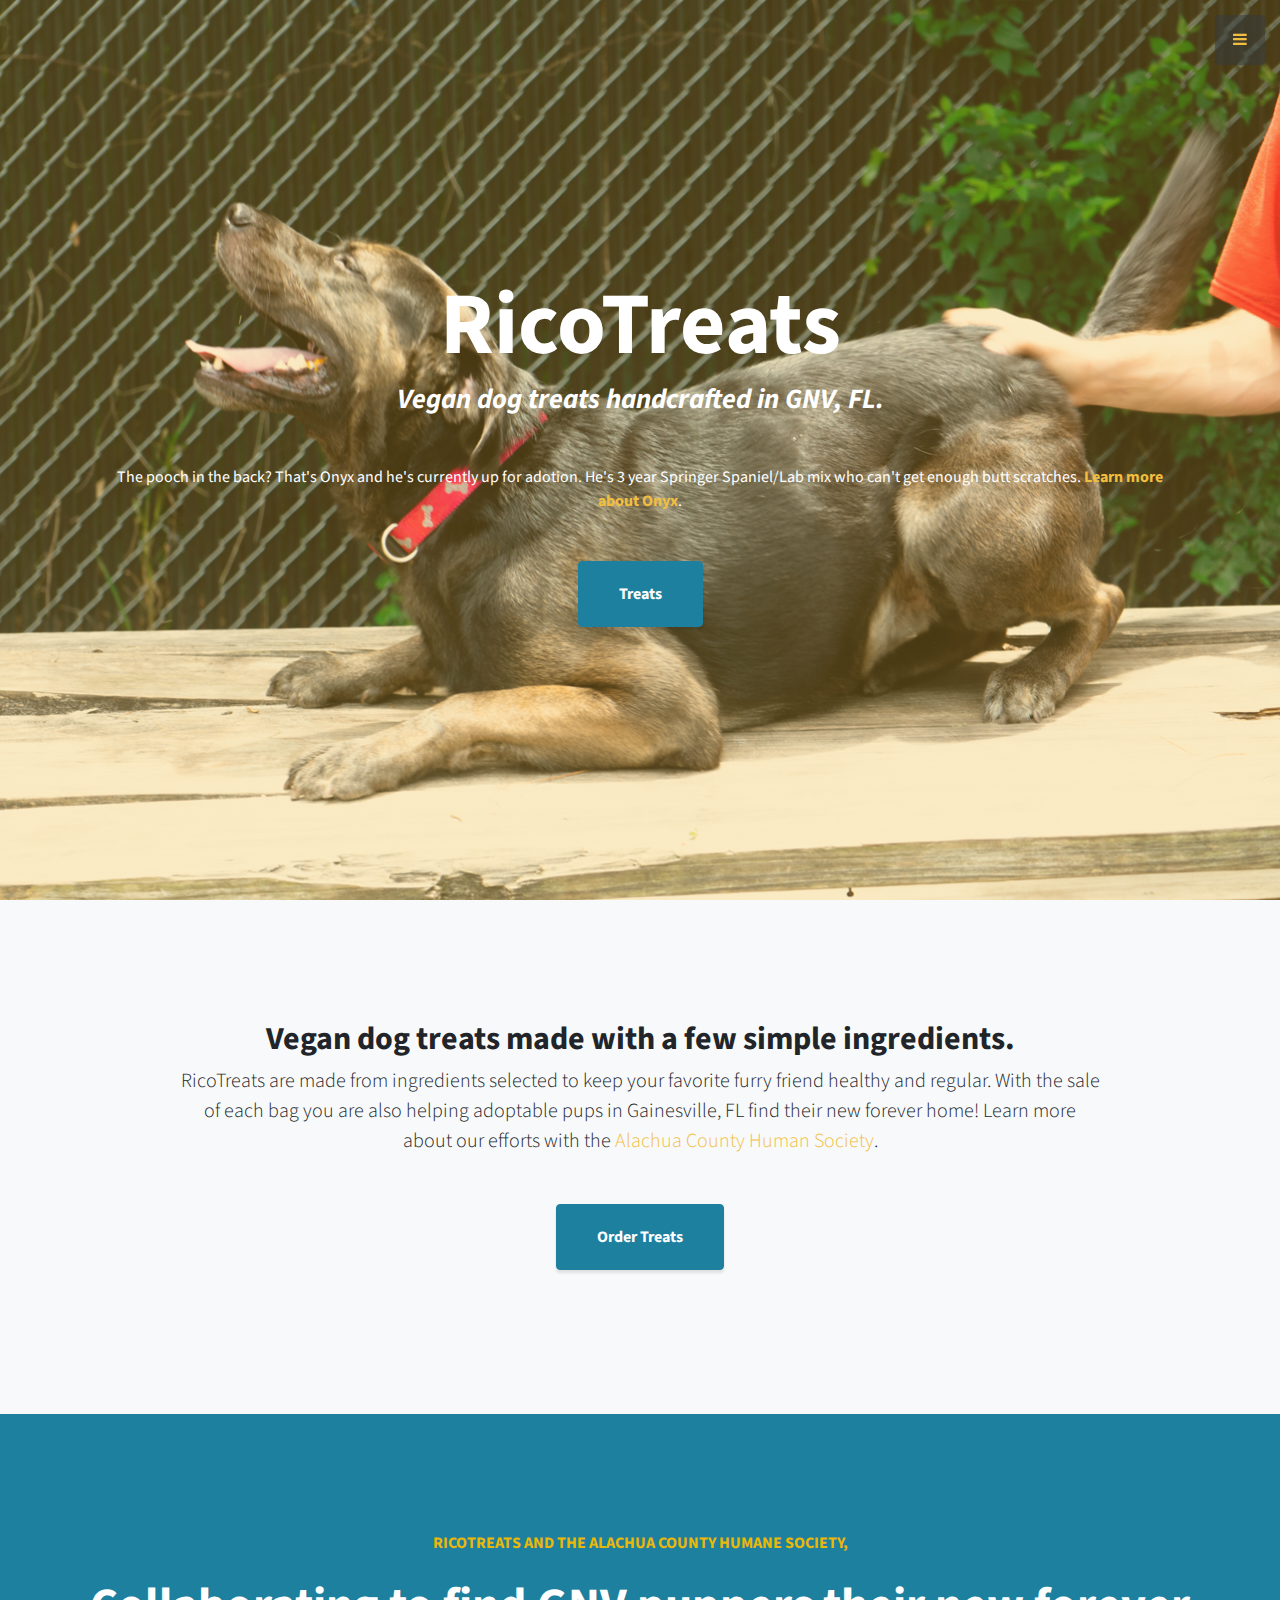
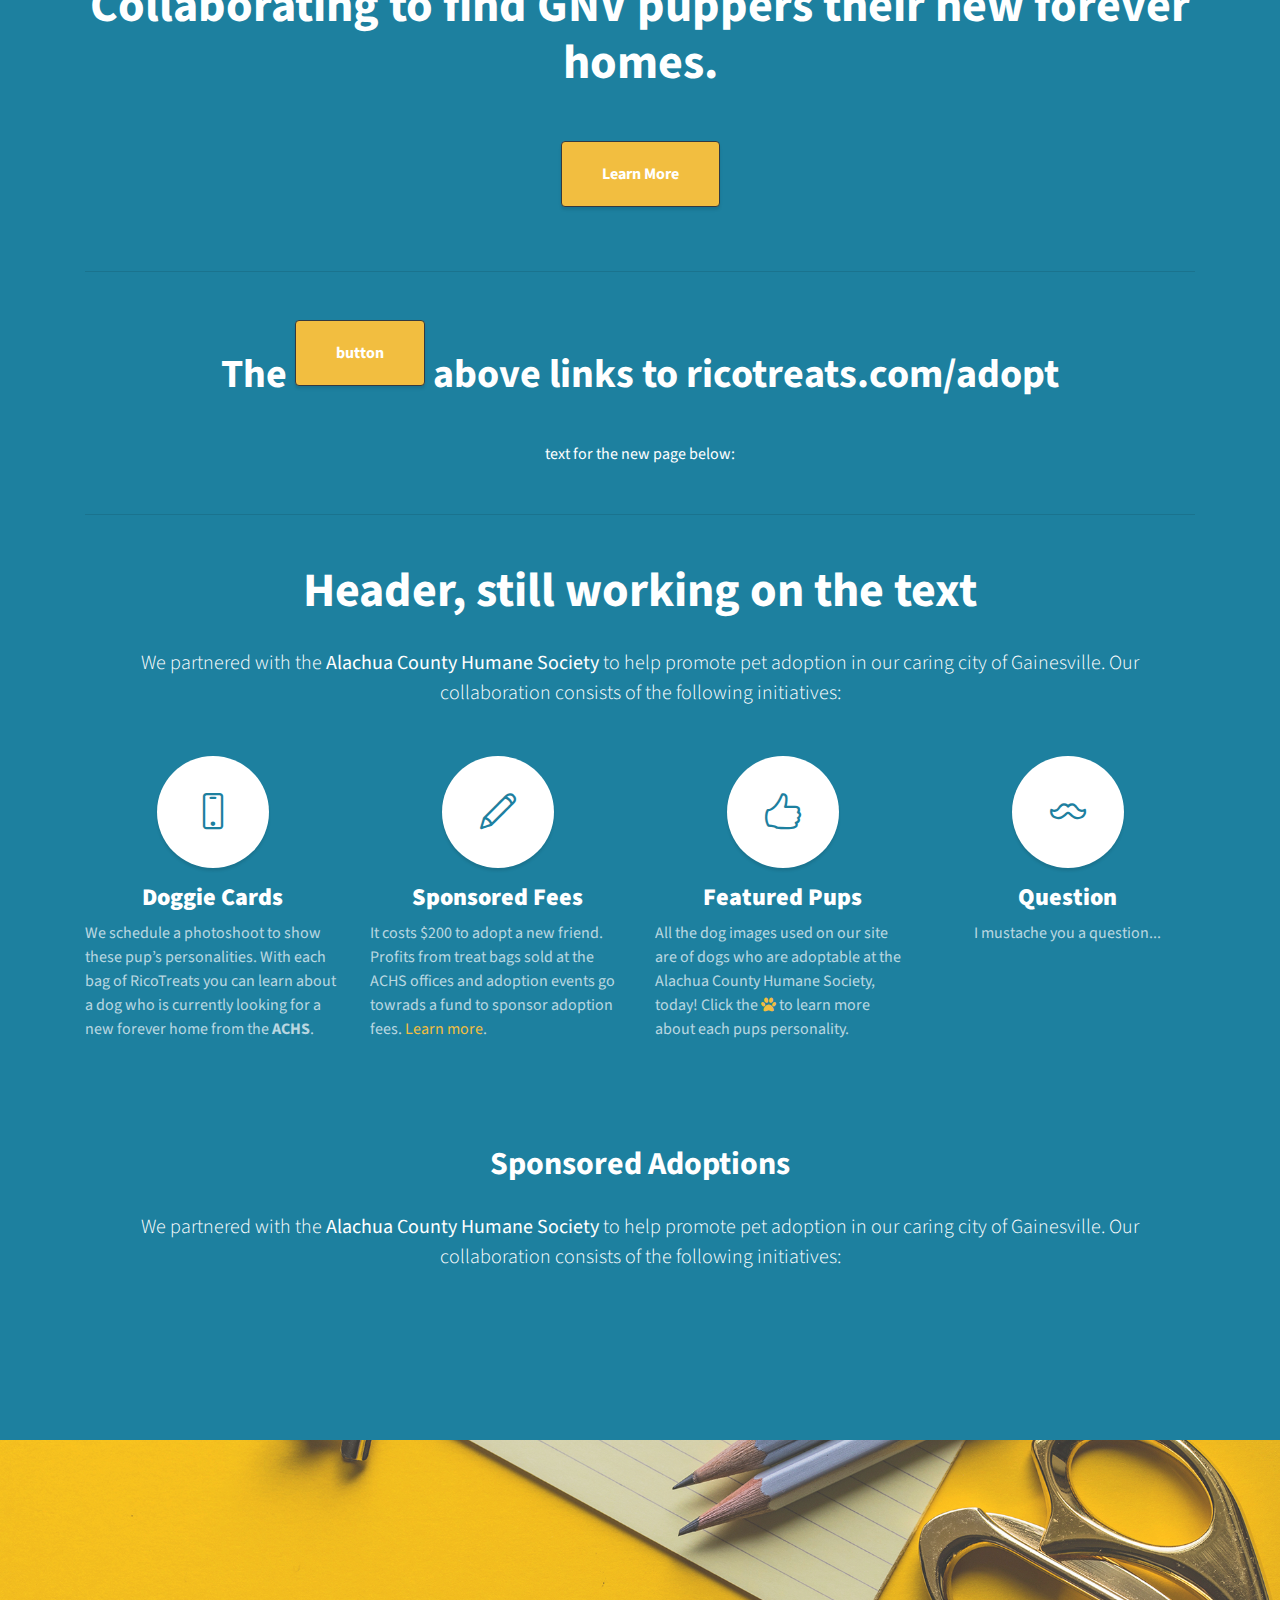
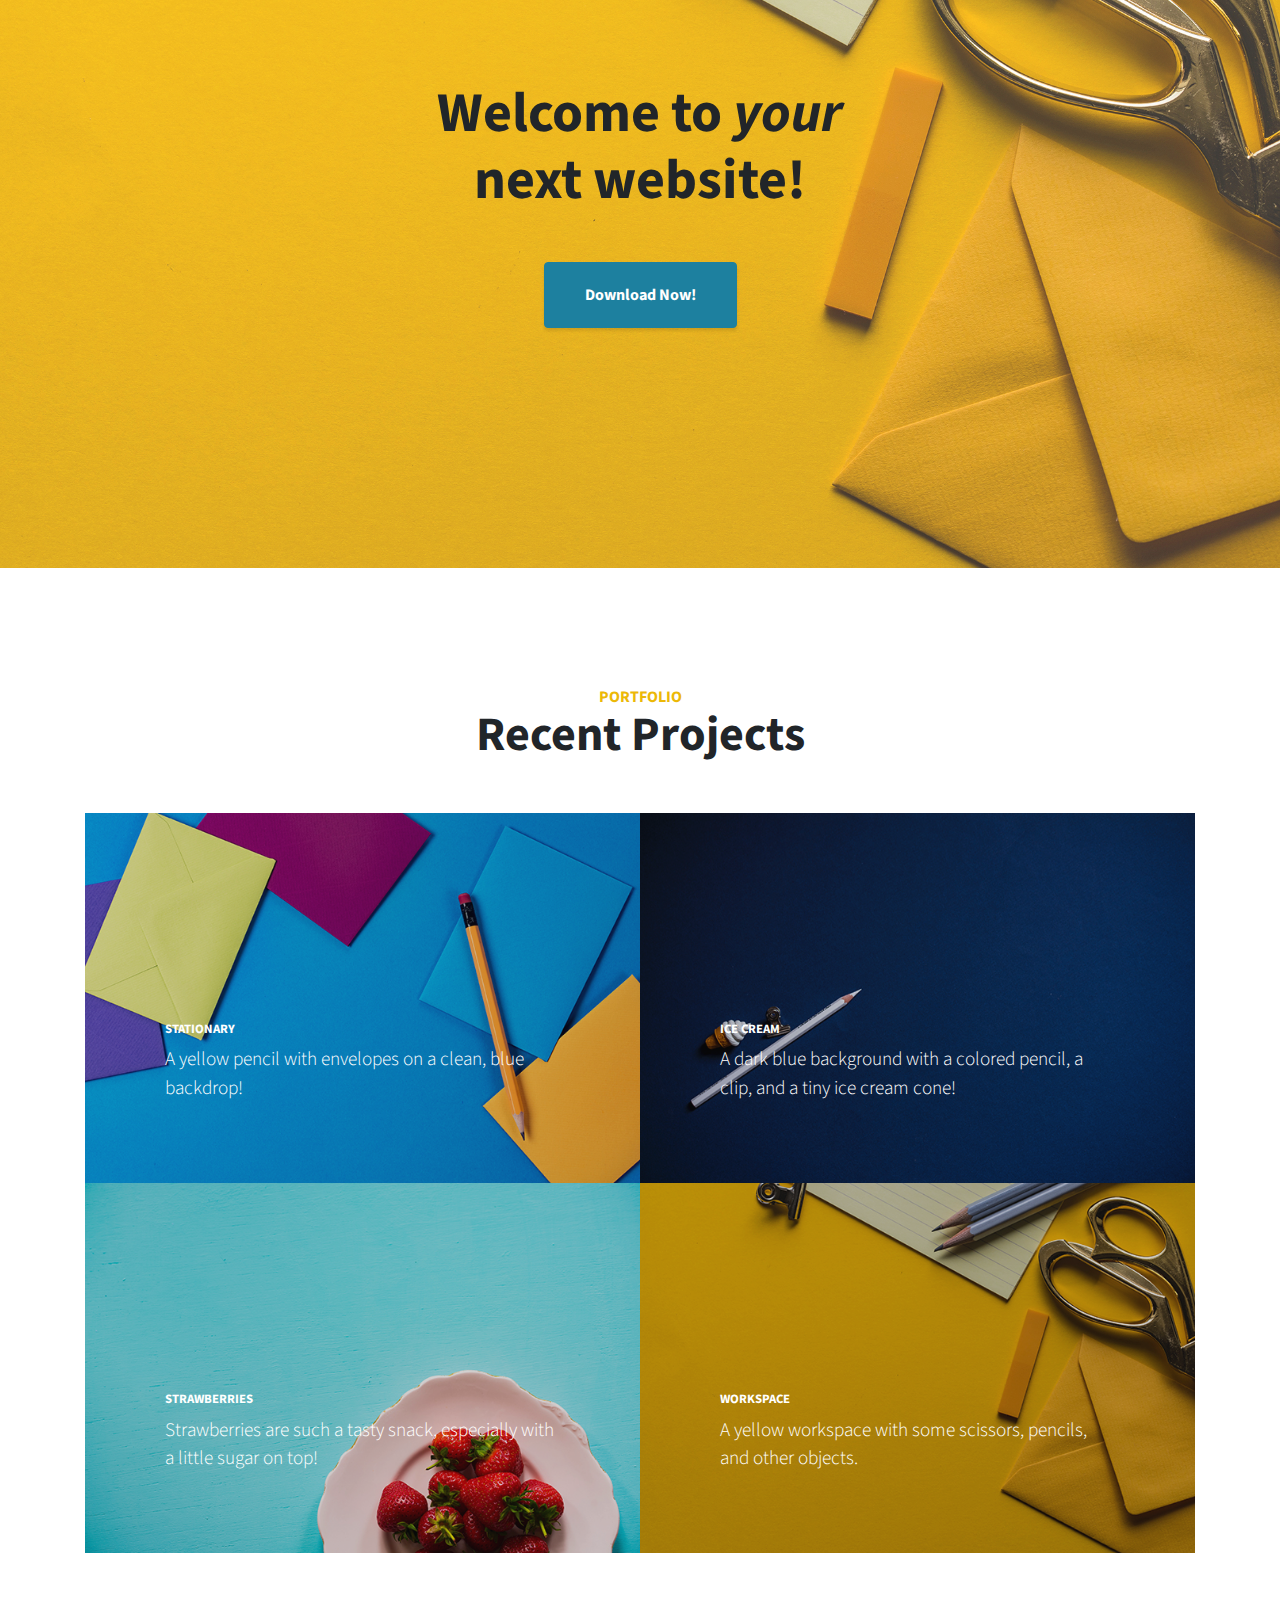
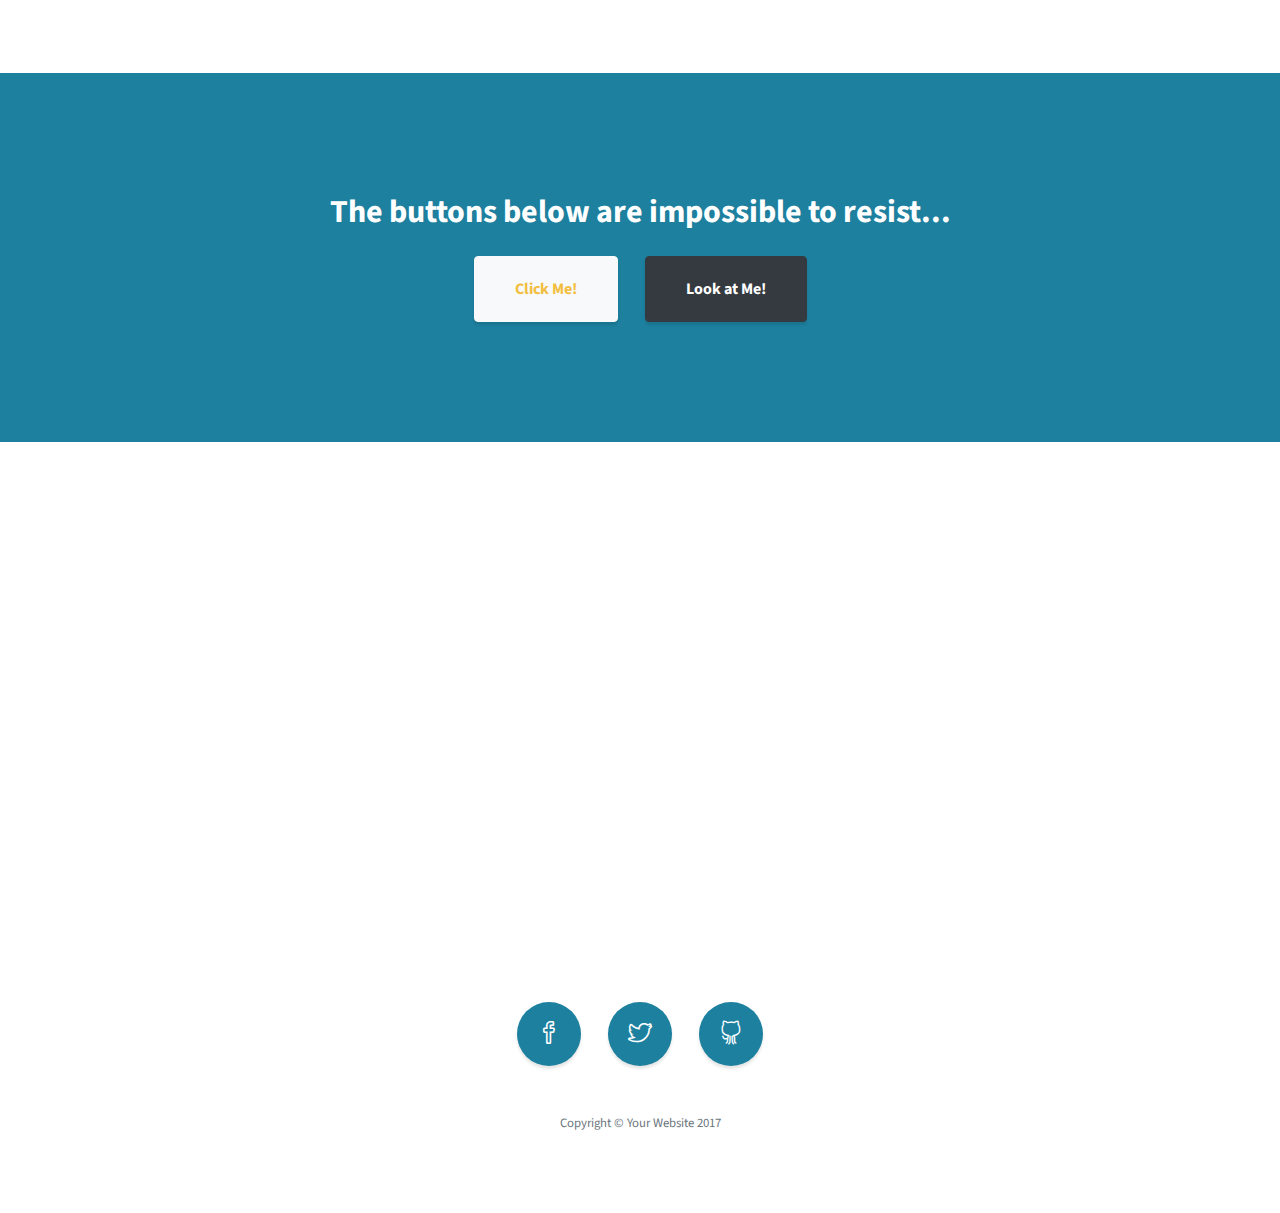
==== html/index.html @ 61e9a1f7 "Initial commit" ====
<!DOCTYPE html>
<html lang="en">

  <head>

    <meta charset="utf-8">
    <meta name="viewport" content="width=device-width, initial-scale=1, shrink-to-fit=no">
    <meta name="description" content="">
    <meta name="author" content="">

    <title>Rico Treats</title>

    <!-- Bootstrap Core CSS -->
    <link href="../vendor/bootstrap/css/bootstrap.min.css" rel="stylesheet">

    <!-- Custom Fonts -->
    <link href="../vendor/font-awesome/css/font-awesome.min.css" rel="stylesheet" type="text/css">
    <link href="https://fonts.googleapis.com/css?family=Source+Sans+Pro:300,400,700,300italic,400italic,700italic" rel="stylesheet" type="text/css">
    <link href="../vendor/simple-line-icons/css/simple-line-icons.css" rel="stylesheet">

    <!-- Custom CSS -->
    <!-- <link href="../css/stylish-portfolio.css" rel="stylesheet"> -->
    <link href="../css/stylish-portfolio.css" rel="stylesheet">

  </head>

  <body id="page-top">
    <!-- Navigation -->
    <a class="menu-toggle rounded" href="#">
      <i class="fa fa-bars"></i>
    </a>
    <nav id="sidebar-wrapper">
      <ul class="sidebar-nav">
        <li class="sidebar-brand">
          <a class="js-scroll-trigger" href="#page-top">Hey!</a>
        </li>
        <li class="sidebar-nav-item">
          <a class="js-scroll-trigger" href="#page-top">Home</a>
        </li>
        <li class="sidebar-nav-item">
          <a class="js-scroll-trigger" href="#about">About</a>
        </li>
        <li class="sidebar-nav-item">
          <a class="js-scroll-trigger" href="#about">Ingredeints</a>
        </li>
        <li class="sidebar-nav-item">
          <a class="js-scroll-trigger" href="#contact">Contact</a>
        </li>
      </ul>
    </nav>

    <!-- Header -->
    <header class="masthead d-flex">
      <div class="container text-center my-auto">
        <!-- <img hieght="300" width="300" src="../img/ricologoWhite.png" alt=""> -->
        <h1 class="mb-1">RicoTreats</h1>
        <h3 class="mb-5">
          <em> Vegan dog treats handcrafted in GNV, FL.</em>
        </h3>
          <div class="col-md" style="margin: 0em 0 3em 0;">
              <p>The pooch in the back? That's Onyx and he's currently up for adotion. He's 3 year Springer Spaniel/Lab mix who can't get enough butt scratches. <a href="#services" class="js-scroll-trigger"><strong>Learn more about Onyx</strong></a>.</p>
          </div>
          <a class="btn btn-primary btn-xl js-scroll-trigger" href="#about">Treats</a>
      </div>
      <div class="overlay"></div>
    </header>

    <!-- About -->
    <section class="content-section bg-light" id="about">
      <div class="container text-center">
        <div class="row">
          <div class="col-lg-10 mx-auto">
              <h2>Vegan dog treats made with a few simple ingredients.</h2>
            <p class="lead mb-5">RicoTreats are made from ingredients selected to keep your favorite furry friend healthy and regular. With the sale of each bag you are also helping adoptable pups in Gainesville, FL find their new forever home! Learn more about our efforts with the
              <a href="#services" class="js-scroll-trigger">Alachua County Human Society</a>.</p>
            <a class="btn btn-primary btn-xl js-scroll-trigger mb-4" href="">Order Treats</a>
          </div>
        </div>
      </div>
    </section>

    <!-- Services -->
    <section class="content-section bg-primary text-white text-center" id="services">
      <div class="container">
        <div class="content-section-heading">
          <h3 class="text-secondary mb-0">RicoTreats and the Alachua County Humane Society,</h3>
          <h2 class="mb-5" style="margin: 0.5em 0 0 0;">Collaborating to find GNV puppers their new forever homes.</h2>
            <a class="btn btn-dark btn-xl mb-5" href="" style="background-color: #f2be40 !important;">Learn More</a>
            <hr class="mb-5">
            <h1>The <a class="btn btn-dark btn-xl mb-5" href="" style="background-color: #f2be40 !important;">button</a> above links to ricotreats.com/adopt</h1>
            <p class="mb-5">text for the new page below:</p>
            <hr class="mb-5">
            <div>
                <div>
                    <h2 class="mb-5">Header, still working on the text</h2>
                    <p class="lead mb-5" style="margin: -1em 0 0 0;">We partnered with the <strong>Alachua County Humane Society</strong> to help promote pet adoption in our caring city of Gainesville. Our collaboration consists of the following initiatives:</p>
                </div>
            </div>
        </div>
        <div class="row">
          <div class="col-lg-3 col-md-6 mb-5 mb-lg-0">
            <span class="service-icon rounded-circle mx-auto mb-3">
              <i class="icon-screen-smartphone"></i>
            </span>
            <h4>
              <strong>Doggie Cards</strong>
            </h4>
            <p class="text-faded mb-0" style="text-align: left;">We schedule a photoshoot to show these pup’s personalities. With each bag of RicoTreats you can learn about a dog who is currently looking for a new forever home from the <strong>ACHS</strong>.</p>
          </div>
          <div class="col-lg-3 col-md-6 mb-5 mb-lg-0">
            <span class="service-icon rounded-circle mx-auto mb-3">
              <i class="icon-pencil"></i>
            </span>
            <h4>
              <strong>Sponsored Fees</strong>
            </h4>
            <p class="text-faded mb-0" style="text-align: left;">It costs $200 to adopt a new friend. Profits from treat bags sold at the ACHS offices and adoption events go towrads a fund to sponsor adoption fees. <a href="">Learn more</a>.</p>
          </div>
          <div class="col-lg-3 col-md-6 mb-5 mb-md-0">
            <span class="service-icon rounded-circle mx-auto mb-3">
              <i class="icon-like"></i>
            </span>
            <h4>
              <strong>Featured Pups</strong>
            </h4>
            <p class="text-faded mb-0" style="text-align: left;">All the dog images used on our site are of dogs who are adoptable at the Alachua County Humane Society, today! Click the <a href=""><i class="fa fa-paw"></i></a> to learn more about each pups personality.</p>
          </div>
          <div class="col-lg-3 col-md-6">
            <span class="service-icon rounded-circle mx-auto mb-3">
              <i class="icon-mustache"></i>
            </span>
            <h4>
              <strong>Question</strong>
            </h4>
            <p class="text-faded mb-0">I mustache you a question...</p>
          </div>
        </div>
          <br>
          <div style="margin-top: 5em;">
              <h2 class="mb-5">Sponsored Adoptions</h2>
              <p class="lead mb-5" style="margin: -1em 0 0 0;">We partnered with the <strong>Alachua County Humane Society</strong> to help promote pet adoption in our caring city of Gainesville. Our collaboration consists of the following initiatives:</p>
          </div>
      </div>
    </section>

    <!-- Callout -->
    <section class="callout">
      <div class="container text-center">
        <h2 class="mx-auto mb-5">Welcome to
          <em>your</em>
          next website!</h2>
        <a class="btn btn-primary btn-xl" href="https://startbootstrap.com/template-overviews/stylish-portfolio/">Download Now!</a>
      </div>
    </section>

    <!-- Portfolio -->
    <section class="content-section" id="portfolio">
      <div class="container">
        <div class="content-section-heading text-center">
          <h3 class="text-secondary mb-0">Portfolio</h3>
          <h2 class="mb-5">Recent Projects</h2>
        </div>
        <div class="row no-gutters">
          <div class="col-lg-6">
            <a class="portfolio-item" href="#">
              <span class="caption">
                <span class="caption-content">
                  <h2>Stationary</h2>
                  <p class="mb-0">A yellow pencil with envelopes on a clean, blue backdrop!</p>
                </span>
              </span>
              <img class="img-fluid" src="../img/portfolio-1.jpg" alt="">
            </a>
          </div>
          <div class="col-lg-6">
            <a class="portfolio-item" href="#">
              <span class="caption">
                <span class="caption-content">
                  <h2>Ice Cream</h2>
                  <p class="mb-0">A dark blue background with a colored pencil, a clip, and a tiny ice cream cone!</p>
                </span>
              </span>
              <img class="img-fluid" src="../img/portfolio-2.jpg" alt="">
            </a>
          </div>
          <div class="col-lg-6">
            <a class="portfolio-item" href="#">
              <span class="caption">
                <span class="caption-content">
                  <h2>Strawberries</h2>
                  <p class="mb-0">Strawberries are such a tasty snack, especially with a little sugar on top!</p>
                </span>
              </span>
              <img class="img-fluid" src="../img/portfolio-3.jpg" alt="">
            </a>
          </div>
          <div class="col-lg-6">
            <a class="portfolio-item" href="#">
              <span class="caption">
                <span class="caption-content">
                  <h2>Workspace</h2>
                  <p class="mb-0">A yellow workspace with some scissors, pencils, and other objects.</p>
                </span>
              </span>
              <img class="img-fluid" src="../img/portfolio-4.jpg" alt="">
            </a>
          </div>
        </div>
      </div>
    </section>

    <!-- Call to Action -->
    <section class="content-section bg-primary text-white">
      <div class="container text-center">
        <h2 class="mb-4">The buttons below are impossible to resist...</h2>
        <a href="#" class="btn btn-xl btn-light mr-4">Click Me!</a>
        <a href="#" class="btn btn-xl btn-dark">Look at Me!</a>
      </div>
    </section>

    <!-- Map -->
    <section id="contact" class="map">
      <iframe width="100%" height="100%" frameborder="0" scrolling="no" marginheight="0" marginwidth="0" src="https://maps.google.com/maps?f=q&amp;source=s_q&amp;hl=en&amp;geocode=&amp;q=Twitter,+Inc.,+Market+Street,+San+Francisco,+CA&amp;aq=0&amp;oq=twitter&amp;sll=28.659344,-81.187888&amp;sspn=0.128789,0.264187&amp;ie=UTF8&amp;hq=Twitter,+Inc.,+Market+Street,+San+Francisco,+CA&amp;t=m&amp;z=15&amp;iwloc=A&amp;output=embed"></iframe>
      <br/>
      <small>
        <a href="https://maps.google.com/maps?f=q&amp;source=embed&amp;hl=en&amp;geocode=&amp;q=Twitter,+Inc.,+Market+Street,+San+Francisco,+CA&amp;aq=0&amp;oq=twitter&amp;sll=28.659344,-81.187888&amp;sspn=0.128789,0.264187&amp;ie=UTF8&amp;hq=Twitter,+Inc.,+Market+Street,+San+Francisco,+CA&amp;t=m&amp;z=15&amp;iwloc=A"></a>
      </small>
    </section>

    <!-- Footer -->
    <footer class="footer text-center">
      <div class="container">
        <ul class="list-inline mb-5">
          <li class="list-inline-item">
            <a class="social-link rounded-circle text-white mr-3" href="#">
              <i class="icon-social-facebook"></i>
            </a>
          </li>
          <li class="list-inline-item">
            <a class="social-link rounded-circle text-white mr-3" href="#">
              <i class="icon-social-twitter"></i>
            </a>
          </li>
          <li class="list-inline-item">
            <a class="social-link rounded-circle text-white" href="#">
              <i class="icon-social-github"></i>
            </a>
          </li>
        </ul>
        <p class="text-muted small mb-0">Copyright &copy; Your Website 2017</p>
      </div>
    </footer>

    <!-- Scroll to Top Button-->
    <a class="scroll-to-top rounded js-scroll-trigger" href="#page-top">
      <i class="fa fa-angle-up"></i>
    </a>

    <!-- Bootstrap core JavaScript -->
    <script src="../vendor/jquery/jquery.min.js"></script>
    <script src="../vendor/bootstrap/js/bootstrap.bundle.min.js"></script>

    <!-- Plugin JavaScript -->
    <script src="../vendor/jquery-easing/jquery.easing.min.js"></script>

    <!-- Custom scripts for this template -->
    <script src="../js/stylish-portfolio.min.js"></script>

  </body>

</html>
---- vendor/simple-line-icons/css/simple-line-icons.css ----
@font-face {
  font-family: 'simple-line-icons';
  src: url('../fonts/Simple-Line-Icons.eot?v=2.4.0');
  src: url('../fonts/Simple-Line-Icons.eot?v=2.4.0#iefix') format('embedded-opentype'), url('../fonts/Simple-Line-Icons.woff2?v=2.4.0') format('woff2'), url('../fonts/Simple-Line-Icons.ttf?v=2.4.0') format('truetype'), url('../fonts/Simple-Line-Icons.woff?v=2.4.0') format('woff'), url('../fonts/Simple-Line-Icons.svg?v=2.4.0#simple-line-icons') format('svg');
  font-weight: normal;
  font-style: normal;
}
/*
 Use the following CSS code if you want to have a class per icon.
 Instead of a list of all class selectors, you can use the generic [class*="icon-"] selector, but it's slower:
*/
.icon-user,
.icon-people,
.icon-user-female,
.icon-user-follow,
.icon-user-following,
.icon-user-unfollow,
.icon-login,
.icon-logout,
.icon-emotsmile,
.icon-phone,
.icon-call-end,
.icon-call-in,
.icon-call-out,
.icon-map,
.icon-location-pin,
.icon-direction,
.icon-directions,
.icon-compass,
.icon-layers,
.icon-menu,
.icon-list,
.icon-options-vertical,
.icon-options,
.icon-arrow-down,
.icon-arrow-left,
.icon-arrow-right,
.icon-arrow-up,
.icon-arrow-up-circle,
.icon-arrow-left-circle,
.icon-arrow-right-circle,
.icon-arrow-down-circle,
.icon-check,
.icon-clock,
.icon-plus,
.icon-minus,
.icon-close,
.icon-event,
.icon-exclamation,
.icon-organization,
.icon-trophy,
.icon-screen-smartphone,
.icon-screen-desktop,
.icon-plane,
.icon-notebook,
.icon-mustache,
.icon-mouse,
.icon-magnet,
.icon-energy,
.icon-disc,
.icon-cursor,
.icon-cursor-move,
.icon-crop,
.icon-chemistry,
.icon-speedometer,
.icon-shield,
.icon-screen-tablet,
.icon-magic-wand,
.icon-hourglass,
.icon-graduation,
.icon-ghost,
.icon-game-controller,
.icon-fire,
.icon-eyeglass,
.icon-envelope-open,
.icon-envelope-letter,
.icon-bell,
.icon-badge,
.icon-anchor,
.icon-wallet,
.icon-vector,
.icon-speech,
.icon-puzzle,
.icon-printer,
.icon-present,
.icon-playlist,
.icon-pin,
.icon-picture,
.icon-handbag,
.icon-globe-alt,
.icon-globe,
.icon-folder-alt,
.icon-folder,
.icon-film,
.icon-feed,
.icon-drop,
.icon-drawer,
.icon-docs,
.icon-doc,
.icon-diamond,
.icon-cup,
.icon-calculator,
.icon-bubbles,
.icon-briefcase,
.icon-book-open,
.icon-basket-loaded,
.icon-basket,
.icon-bag,
.icon-action-undo,
.icon-action-redo,
.icon-wrench,
.icon-umbrella,
.icon-trash,
.icon-tag,
.icon-support,
.icon-frame,
.icon-size-fullscreen,
.icon-size-actual,
.icon-shuffle,
.icon-share-alt,
.icon-share,
.icon-rocket,
.icon-question,
.icon-pie-chart,
.icon-pencil,
.icon-note,
.icon-loop,
.icon-home,
.icon-grid,
.icon-graph,
.icon-microphone,
.icon-music-tone-alt,
.icon-music-tone,
.icon-earphones-alt,
.icon-earphones,
.icon-equalizer,
.icon-like,
.icon-dislike,
.icon-control-start,
.icon-control-rewind,
.icon-control-play,
.icon-control-pause,
.icon-control-forward,
.icon-control-end,
.icon-volume-1,
.icon-volume-2,
.icon-volume-off,
.icon-calendar,
.icon-bulb,
.icon-chart,
.icon-ban,
.icon-bubble,
.icon-camrecorder,
.icon-camera,
.icon-cloud-download,
.icon-cloud-upload,
.icon-envelope,
.icon-eye,
.icon-flag,
.icon-heart,
.icon-info,
.icon-key,
.icon-link,
.icon-lock,
.icon-lock-open,
.icon-magnifier,
.icon-magnifier-add,
.icon-magnifier-remove,
.icon-paper-clip,
.icon-paper-plane,
.icon-power,
.icon-refresh,
.icon-reload,
.icon-settings,
.icon-star,
.icon-symbol-female,
.icon-symbol-male,
.icon-target,
.icon-credit-card,
.icon-paypal,
.icon-social-tumblr,
.icon-social-twitter,
.icon-social-facebook,
.icon-social-instagram,
.icon-social-linkedin,
.icon-social-pinterest,
.icon-social-github,
.icon-social-google,
.icon-social-reddit,
.icon-social-skype,
.icon-social-dribbble,
.icon-social-behance,
.icon-social-foursqare,
.icon-social-soundcloud,
.icon-social-spotify,
.icon-social-stumbleupon,
.icon-social-youtube,
.icon-social-dropbox,
.icon-social-vkontakte,
.icon-social-steam {
  font-family: 'simple-line-icons';
  speak: none;
  font-style: normal;
  font-weight: normal;
  font-variant: normal;
  text-transform: none;
  line-height: 1;
  /* Better Font Rendering =========== */
  -webkit-font-smoothing: antialiased;
  -moz-osx-font-smoothing: grayscale;
}
.icon-user:before {
  content: "\e005";
}
.icon-people:before {
  content: "\e001";
}
.icon-user-female:before {
  content: "\e000";
}
.icon-user-follow:before {
  content: "\e002";
}
.icon-user-following:before {
  content: "\e003";
}
.icon-user-unfollow:before {
  content: "\e004";
}
.icon-login:before {
  content: "\e066";
}
.icon-logout:before {
  content: "\e065";
}
.icon-emotsmile:before {
  content: "\e021";
}
.icon-phone:before {
  content: "\e600";
}
.icon-call-end:before {
  content: "\e048";
}
.icon-call-in:before {
  content: "\e047";
}
.icon-call-out:before {
  content: "\e046";
}
.icon-map:before {
  content: "\e033";
}
.icon-location-pin:before {
  content: "\e096";
}
.icon-direction:before {
  content: "\e042";
}
.icon-directions:before {
  content: "\e041";
}
.icon-compass:before {
  content: "\e045";
}
.icon-layers:before {
  content: "\e034";
}
.icon-menu:before {
  content: "\e601";
}
.icon-list:before {
  content: "\e067";
}
.icon-options-vertical:before {
  content: "\e602";
}
.icon-options:before {
  content: "\e603";
}
.icon-arrow-down:before {
  content: "\e604";
}
.icon-arrow-left:before {
  content: "\e605";
}
.icon-arrow-right:before {
  content: "\e606";
}
.icon-arrow-up:before {
  content: "\e607";
}
.icon-arrow-up-circle:before {
  content: "\e078";
}
.icon-arrow-left-circle:before {
  content: "\e07a";
}
.icon-arrow-right-circle:before {
  content: "\e079";
}
.icon-arrow-down-circle:before {
  content: "\e07b";
}
.icon-check:before {
  content: "\e080";
}
.icon-clock:before {
  content: "\e081";
}
.icon-plus:before {
  content: "\e095";
}
.icon-minus:before {
  content: "\e615";
}
.icon-close:before {
  content: "\e082";
}
.icon-event:before {
  content: "\e619";
}
.icon-exclamation:before {
  content: "\e617";
}
.icon-organization:before {
  content: "\e616";
}
.icon-trophy:before {
  content: "\e006";
}
.icon-screen-smartphone:before {
  content: "\e010";
}
.icon-screen-desktop:before {
  content: "\e011";
}
.icon-plane:before {
  content: "\e012";
}
.icon-notebook:before {
  content: "\e013";
}
.icon-mustache:before {
  content: "\e014";
}
.icon-mouse:before {
  content: "\e015";
}
.icon-magnet:before {
  content: "\e016";
}
.icon-energy:before {
  content: "\e020";
}
.icon-disc:before {
  content: "\e022";
}
.icon-cursor:before {
  content: "\e06e";
}
.icon-cursor-move:before {
  content: "\e023";
}
.icon-crop:before {
  content: "\e024";
}
.icon-chemistry:before {
  content: "\e026";
}
.icon-speedometer:before {
  content: "\e007";
}
.icon-shield:before {
  content: "\e00e";
}
.icon-screen-tablet:before {
  content: "\e00f";
}
.icon-magic-wand:before {
  content: "\e017";
}
.icon-hourglass:before {
  content: "\e018";
}
.icon-graduation:before {
  content: "\e019";
}
.icon-ghost:before {
  content: "\e01a";
}
.icon-game-controller:before {
  content: "\e01b";
}
.icon-fire:before {
  content: "\e01c";
}
.icon-eyeglass:before {
  content: "\e01d";
}
.icon-envelope-open:before {
  content: "\e01e";
}
.icon-envelope-letter:before {
  content: "\e01f";
}
.icon-bell:before {
  content: "\e027";
}
.icon-badge:before {
  content: "\e028";
}
.icon-anchor:before {
  content: "\e029";
}
.icon-wallet:before {
  content: "\e02a";
}
.icon-vector:before {
  content: "\e02b";
}
.icon-speech:before {
  content: "\e02c";
}
.icon-puzzle:before {
  content: "\e02d";
}
.icon-printer:before {
  content: "\e02e";
}
.icon-present:before {
  content: "\e02f";
}
.icon-playlist:before {
  content: "\e030";
}
.icon-pin:before {
  content: "\e031";
}
.icon-picture:before {
  content: "\e032";
}
.icon-handbag:before {
  content: "\e035";
}
.icon-globe-alt:before {
  content: "\e036";
}
.icon-globe:before {
  content: "\e037";
}
.icon-folder-alt:before {
  content: "\e039";
}
.icon-folder:before {
  content: "\e089";
}
.icon-film:before {
  content: "\e03a";
}
.icon-feed:before {
  content: "\e03b";
}
.icon-drop:before {
  content: "\e03e";
}
.icon-drawer:before {
  content: "\e03f";
}
.icon-docs:before {
  content: "\e040";
}
.icon-doc:before {
  content: "\e085";
}
.icon-diamond:before {
  content: "\e043";
}
.icon-cup:before {
  content: "\e044";
}
.icon-calculator:before {
  content: "\e049";
}
.icon-bubbles:before {
  content: "\e04a";
}
.icon-briefcase:before {
  content: "\e04b";
}
.icon-book-open:before {
  content: "\e04c";
}
.icon-basket-loaded:before {
  content: "\e04d";
}
.icon-basket:before {
  content: "\e04e";
}
.icon-bag:before {
  content: "\e04f";
}
.icon-action-undo:before {
  content: "\e050";
}
.icon-action-redo:before {
  content: "\e051";
}
.icon-wrench:before {
  content: "\e052";
}
.icon-umbrella:before {
  content: "\e053";
}
.icon-trash:before {
  content: "\e054";
}
.icon-tag:before {
  content: "\e055";
}
.icon-support:before {
  content: "\e056";
}
.icon-frame:before {
  content: "\e038";
}
.icon-size-fullscreen:before {
  content: "\e057";
}
.icon-size-actual:before {
  content: "\e058";
}
.icon-shuffle:before {
  content: "\e059";
}
.icon-share-alt:before {
  content: "\e05a";
}
.icon-share:before {
  content: "\e05b";
}
.icon-rocket:before {
  content: "\e05c";
}
.icon-question:before {
  content: "\e05d";
}
.icon-pie-chart:before {
  content: "\e05e";
}
.icon-pencil:before {
  content: "\e05f";
}
.icon-note:before {
  content: "\e060";
}
.icon-loop:before {
  content: "\e064";
}
.icon-home:before {
  content: "\e069";
}
.icon-grid:before {
  content: "\e06a";
}
.icon-graph:before {
  content: "\e06b";
}
.icon-microphone:before {
  content: "\e063";
}
.icon-music-tone-alt:before {
  content: "\e061";
}
.icon-music-tone:before {
  content: "\e062";
}
.icon-earphones-alt:before {
  content: "\e03c";
}
.icon-earphones:before {
  content: "\e03d";
}
.icon-equalizer:before {
  content: "\e06c";
}
.icon-like:before {
  content: "\e068";
}
.icon-dislike:before {
  content: "\e06d";
}
.icon-control-start:before {
  content: "\e06f";
}
.icon-control-rewind:before {
  content: "\e070";
}
.icon-control-play:before {
  content: "\e071";
}
.icon-control-pause:before {
  content: "\e072";
}
.icon-control-forward:before {
  content: "\e073";
}
.icon-control-end:before {
  content: "\e074";
}
.icon-volume-1:before {
  content: "\e09f";
}
.icon-volume-2:before {
  content: "\e0a0";
}
.icon-volume-off:before {
  content: "\e0a1";
}
.icon-calendar:before {
  content: "\e075";
}
.icon-bulb:before {
  content: "\e076";
}
.icon-chart:before {
  content: "\e077";
}
.icon-ban:before {
  content: "\e07c";
}
.icon-bubble:before {
  content: "\e07d";
}
.icon-camrecorder:before {
  content: "\e07e";
}
.icon-camera:before {
  content: "\e07f";
}
.icon-cloud-download:before {
  content: "\e083";
}
.icon-cloud-upload:before {
  content: "\e084";
}
.icon-envelope:before {
  content: "\e086";
}
.icon-eye:before {
  content: "\e087";
}
.icon-flag:before {
  content: "\e088";
}
.icon-heart:before {
  content: "\e08a";
}
.icon-info:before {
  content: "\e08b";
}
.icon-key:before {
  content: "\e08c";
}
.icon-link:before {
  content: "\e08d";
}
.icon-lock:before {
  content: "\e08e";
}
.icon-lock-open:before {
  content: "\e08f";
}
.icon-magnifier:before {
  content: "\e090";
}
.icon-magnifier-add:before {
  content: "\e091";
}
.icon-magnifier-remove:before {
  content: "\e092";
}
.icon-paper-clip:before {
  content: "\e093";
}
.icon-paper-plane:before {
  content: "\e094";
}
.icon-power:before {
  content: "\e097";
}
.icon-refresh:before {
  content: "\e098";
}
.icon-reload:before {
  content: "\e099";
}
.icon-settings:before {
  content: "\e09a";
}
.icon-star:before {
  content: "\e09b";
}
.icon-symbol-female:before {
  content: "\e09c";
}
.icon-symbol-male:before {
  content: "\e09d";
}
.icon-target:before {
  content: "\e09e";
}
.icon-credit-card:before {
  content: "\e025";
}
.icon-paypal:before {
  content: "\e608";
}
.icon-social-tumblr:before {
  content: "\e00a";
}
.icon-social-twitter:before {
  content: "\e009";
}
.icon-social-facebook:before {
  content: "\e00b";
}
.icon-social-instagram:before {
  content: "\e609";
}
.icon-social-linkedin:before {
  content: "\e60a";
}
.icon-social-pinterest:before {
  content: "\e60b";
}
.icon-social-github:before {
  content: "\e60c";
}
.icon-social-google:before {
  content: "\e60d";
}
.icon-social-reddit:before {
  content: "\e60e";
}
.icon-social-skype:before {
  content: "\e60f";
}
.icon-social-dribbble:before {
  content: "\e00d";
}
.icon-social-behance:before {
  content: "\e610";
}
.icon-social-foursqare:before {
  content: "\e611";
}
.icon-social-soundcloud:before {
  content: "\e612";
}
.icon-social-spotify:before {
  content: "\e613";
}
.icon-social-stumbleupon:before {
  content: "\e614";
}
.icon-social-youtube:before {
  content: "\e008";
}
.icon-social-dropbox:before {
  content: "\e00c";
}
.icon-social-vkontakte:before {
  content: "\e618";
}
.icon-social-steam:before {
  content: "\e620";
}
---- css/stylish-portfolio.css ----
body,
html {
  width: 100%;
  height: 100%;
}

body {
  font-family: 'Open Sans', Source Sans Pro;
}

.btn-xl {
  padding: 1.25rem 2.5rem;
}

.content-section {
  padding-top: 7.5rem;
  padding-bottom: 7.5rem;
}

.content-section-heading h2 {
  font-size: 3rem;
}

.content-section-heading h3 {
  font-size: 1rem;
  text-transform: uppercase;
}

h1,
h2,
h3,
h4,
h5,
h6 {
  font-weight: 700;
}

.text-faded {
  color: rgba(255, 255, 255, 0.7);
}

/* Map */
.map {
  height: 30rem;
}

@media (max-width: 992px) {
  .map {
    height: 75%;
  }
}

.map iframe {
  pointer-events: none;
}

.scroll-to-top {
  position: fixed;
  right: 15px;
  bottom: 15px;
  display: none;
  width: 50px;
  height: 50px;
  text-align: center;
  color: white;
  background: rgba(52, 58, 64, 0.5);
  line-height: 45px;
}

.scroll-to-top:focus, .scroll-to-top:hover {
  color: white;
}

.scroll-to-top:hover {
  background: #343a40;
}

.scroll-to-top i {
  font-weight: 800;
}

.masthead {
  min-height: 30rem;
  position: relative;
  display: table;
  width: 100%;
  height: auto;
  padding-top: 8rem;
  padding-bottom: 8rem;
  background: linear-gradient(90deg, rgba(242, 190, 64, 0.3) 0%, rgba(242, 190, 64, 0.3) 100%), url("../img/onyx.png");
  background-position: center center;
  background-repeat: no-repeat;
  background-size: cover;
  color:#fff;
}

.masthead h1 {
  font-size: 4rem;
  margin: 0;
  padding: 0;
}

@media (min-width: 992px) {
  .masthead {
    height: 100vh;
  }
  .masthead h1 {
    font-size: 5.5rem;
  }
}

/* Side Menu */
#sidebar-wrapper {
  position: fixed;
  z-index: 2;
  right: 0;
  width: 250px;
  height: 100%;
  -webkit-transition: all 0.4s ease 0s;
  -moz-transition: all 0.4s ease 0s;
  -ms-transition: all 0.4s ease 0s;
  -o-transition: all 0.4s ease 0s;
  transition: all 0.4s ease 0s;
  transform: translateX(250px);
  background: #1D809F;
  border-left: 1px solid rgba(255, 255, 255, 0.1);
}

.sidebar-nav {
  position: absolute;
  top: 0;
  width: 250px;
  margin: 0;
  padding: 0;
  list-style: none;
}

.sidebar-nav li.sidebar-nav-item a {
  display: block;
  text-decoration: none;
  color: #fff;
  padding: 15px;
}

.sidebar-nav li a:hover {
  text-decoration: none;
  color: #fff;
  background: rgba(255, 255, 255, 0.2);
}

.sidebar-nav li a:active,
.sidebar-nav li a:focus {
  text-decoration: none;
}

.sidebar-nav > .sidebar-brand {
  font-size: 1.2rem;
  background: rgba(52, 58, 64, 0.1);
  height: 80px;
  line-height: 50px;
  padding-top: 15px;
  padding-bottom: 15px;
  padding-left: 15px;
}

.sidebar-nav > .sidebar-brand a {
  color: #fff;
}

.sidebar-nav > .sidebar-brand a:hover {
  color: #fff;
  background: none;
}

#sidebar-wrapper.active {
  right: 250px;
  width: 250px;
  -webkit-transition: all 0.4s ease 0s;
  -moz-transition: all 0.4s ease 0s;
  -ms-transition: all 0.4s ease 0s;
  -o-transition: all 0.4s ease 0s;
  transition: all 0.4s ease 0s;
}

.menu-toggle {
  position: fixed;
  right: 15px;
  top: 15px;
  width: 50px;
  height: 50px;
  text-align: center;
  color: #fff;
  background: rgba(52, 58, 64, 0.5);
  line-height: 50px;
  z-index: 999;
}

.menu-toggle:focus, .menu-toggle:hover {
  color: #fff;
}

.menu-toggle:hover {
  background: #343a40;
}

.service-icon {
  background-color: #fff;
  color: #1D809F;
  height: 7rem;
  width: 7rem;
  display: block;
  line-height: 7.5rem;
  font-size: 2.25rem;
  box-shadow: 0 3px 3px 0 rgba(0, 0, 0, 0.1);
}

.callout {
  padding: 15rem 0;
  background: linear-gradient(90deg, rgba(255, 255, 255, 0.1) 0%, rgba(255, 255, 255, 0.1) 100%), url("../img/bg-callout.jpg");
  background-position: center center;
  background-repeat: no-repeat;
  background-size: cover;
}

.callout h2 {
  font-size: 3.5rem;
  font-weight: 700;
  display: block;
  max-width: 30rem;
}

.portfolio-item {
  display: block;
  position: relative;
  overflow: hidden;
  max-width: 530px;
  margin: auto auto 1rem;
}

.portfolio-item .caption {
  display: flex;
  height: 100%;
  width: 100%;
  background-color: rgba(33, 37, 41, 0.2);
  position: absolute;
  top: 0;
  bottom: 0;
  z-index: 1;
}

.portfolio-item .caption .caption-content {
  color: #fff;
  margin: auto 2rem 2rem;
}

.portfolio-item .caption .caption-content h2 {
  font-size: 0.8rem;
  text-transform: uppercase;
}

.portfolio-item .caption .caption-content p {
  font-weight: 300;
  font-size: 1.2rem;
}

@media (min-width: 992px) {
  .portfolio-item {
    max-width: none;
    margin: 0;
  }
  .portfolio-item .caption {
    -webkit-transition: -webkit-clip-path 0.25s ease-out, background-color 0.7s;
    -webkit-clip-path: inset(0px);
    clip-path: inset(0px);
  }
  .portfolio-item .caption .caption-content {
    transition: opacity 0.25s;
    margin-left: 5rem;
    margin-right: 5rem;
    margin-bottom: 5rem;
  }
  .portfolio-item img {
    -webkit-transition: -webkit-clip-path 0.25s ease-out;
    -webkit-clip-path: inset(-1px);
    clip-path: inset(-1px);
  }
  .portfolio-item:hover img {
    -webkit-clip-path: inset(2rem);
    clip-path: inset(2rem);
  }
  .portfolio-item:hover .caption {
    background-color: rgba(29, 128, 159, 0.9);
    -webkit-clip-path: inset(2rem);
    clip-path: inset(2rem);
  }
}

footer.footer {
  padding-top: 5rem;
  padding-bottom: 5rem;
}

footer.footer .social-link {
  display: block;
  height: 4rem;
  width: 4rem;
  line-height: 4.3rem;
  font-size: 1.5rem;
  background-color: #1D809F;
  transition: background-color 0.15s ease-in-out;
  box-shadow: 0 3px 3px 0 rgba(0, 0, 0, 0.1);
}

footer.footer .social-link:hover {
  background-color: #155d74;
  text-decoration: none;
}

a {
  color: #1D809F;
  color: #f2be40 !important;
}

a:hover, a:focus, a:active {
  color: #155d74;
}

.btn-primary {
  background-color: #1D809F !important;
  border-color: #1D809F !important;
  color: #fff !important;
}

.btn-primary:hover, .btn-primary:focus, .btn-primary:active {
  background-color: #155d74 !important;
  border-color: #155d74 !important;
}

.btn-secondary {
  background-color: #ecb807 !important;
  border-color: #ecb807 !important;
  color: #fff !important;
}

.btn-secondary:hover, .btn-secondary:focus, .btn-secondary:active {
  background-color: #ba9106 !important;
  border-color: #ba9106 !important;
}

.btn-dark {
  color: #fff !important;
}

.btn {
  box-shadow: 0px 3px 3px 0px rgba(0, 0, 0, 0.1);
  font-weight: 700;
}

.bg-primary {
  background-color: #1D809F !important;
}

.text-primary {
  color: #1D809F !important;
}

.text-secondary {
  color: #ecb807 !important;
}
---- css/stylish-portfolio.css ----
body,
html {
  width: 100%;
  height: 100%;
}

body {
  font-family: 'Open Sans', Source Sans Pro;
}

.btn-xl {
  padding: 1.25rem 2.5rem;
}

.content-section {
  padding-top: 7.5rem;
  padding-bottom: 7.5rem;
}

.content-section-heading h2 {
  font-size: 3rem;
}

.content-section-heading h3 {
  font-size: 1rem;
  text-transform: uppercase;
}

h1,
h2,
h3,
h4,
h5,
h6 {
  font-weight: 700;
}

.text-faded {
  color: rgba(255, 255, 255, 0.7);
}

/* Map */
.map {
  height: 30rem;
}

@media (max-width: 992px) {
  .map {
    height: 75%;
  }
}

.map iframe {
  pointer-events: none;
}

.scroll-to-top {
  position: fixed;
  right: 15px;
  bottom: 15px;
  display: none;
  width: 50px;
  height: 50px;
  text-align: center;
  color: white;
  background: rgba(52, 58, 64, 0.5);
  line-height: 45px;
}

.scroll-to-top:focus, .scroll-to-top:hover {
  color: white;
}

.scroll-to-top:hover {
  background: #343a40;
}

.scroll-to-top i {
  font-weight: 800;
}

.masthead {
  min-height: 30rem;
  position: relative;
  display: table;
  width: 100%;
  height: auto;
  padding-top: 8rem;
  padding-bottom: 8rem;
  background: linear-gradient(90deg, rgba(242, 190, 64, 0.3) 0%, rgba(242, 190, 64, 0.3) 100%), url("../img/onyx.png");
  background-position: center center;
  background-repeat: no-repeat;
  background-size: cover;
  color:#fff;
}

.masthead h1 {
  font-size: 4rem;
  margin: 0;
  padding: 0;
}

@media (min-width: 992px) {
  .masthead {
    height: 100vh;
  }
  .masthead h1 {
    font-size: 5.5rem;
  }
}

/* Side Menu */
#sidebar-wrapper {
  position: fixed;
  z-index: 2;
  right: 0;
  width: 250px;
  height: 100%;
  -webkit-transition: all 0.4s ease 0s;
  -moz-transition: all 0.4s ease 0s;
  -ms-transition: all 0.4s ease 0s;
  -o-transition: all 0.4s ease 0s;
  transition: all 0.4s ease 0s;
  transform: translateX(250px);
  background: #1D809F;
  border-left: 1px solid rgba(255, 255, 255, 0.1);
}

.sidebar-nav {
  position: absolute;
  top: 0;
  width: 250px;
  margin: 0;
  padding: 0;
  list-style: none;
}

.sidebar-nav li.sidebar-nav-item a {
  display: block;
  text-decoration: none;
  color: #fff;
  padding: 15px;
}

.sidebar-nav li a:hover {
  text-decoration: none;
  color: #fff;
  background: rgba(255, 255, 255, 0.2);
}

.sidebar-nav li a:active,
.sidebar-nav li a:focus {
  text-decoration: none;
}

.sidebar-nav > .sidebar-brand {
  font-size: 1.2rem;
  background: rgba(52, 58, 64, 0.1);
  height: 80px;
  line-height: 50px;
  padding-top: 15px;
  padding-bottom: 15px;
  padding-left: 15px;
}

.sidebar-nav > .sidebar-brand a {
  color: #fff;
}

.sidebar-nav > .sidebar-brand a:hover {
  color: #fff;
  background: none;
}

#sidebar-wrapper.active {
  right: 250px;
  width: 250px;
  -webkit-transition: all 0.4s ease 0s;
  -moz-transition: all 0.4s ease 0s;
  -ms-transition: all 0.4s ease 0s;
  -o-transition: all 0.4s ease 0s;
  transition: all 0.4s ease 0s;
}

.menu-toggle {
  position: fixed;
  right: 15px;
  top: 15px;
  width: 50px;
  height: 50px;
  text-align: center;
  color: #fff;
  background: rgba(52, 58, 64, 0.5);
  line-height: 50px;
  z-index: 999;
}

.menu-toggle:focus, .menu-toggle:hover {
  color: #fff;
}

.menu-toggle:hover {
  background: #343a40;
}

.service-icon {
  background-color: #fff;
  color: #1D809F;
  height: 7rem;
  width: 7rem;
  display: block;
  line-height: 7.5rem;
  font-size: 2.25rem;
  box-shadow: 0 3px 3px 0 rgba(0, 0, 0, 0.1);
}

.callout {
  padding: 15rem 0;
  background: linear-gradient(90deg, rgba(255, 255, 255, 0.1) 0%, rgba(255, 255, 255, 0.1) 100%), url("../img/bg-callout.jpg");
  background-position: center center;
  background-repeat: no-repeat;
  background-size: cover;
}

.callout h2 {
  font-size: 3.5rem;
  font-weight: 700;
  display: block;
  max-width: 30rem;
}

.portfolio-item {
  display: block;
  position: relative;
  overflow: hidden;
  max-width: 530px;
  margin: auto auto 1rem;
}

.portfolio-item .caption {
  display: flex;
  height: 100%;
  width: 100%;
  background-color: rgba(33, 37, 41, 0.2);
  position: absolute;
  top: 0;
  bottom: 0;
  z-index: 1;
}

.portfolio-item .caption .caption-content {
  color: #fff;
  margin: auto 2rem 2rem;
}

.portfolio-item .caption .caption-content h2 {
  font-size: 0.8rem;
  text-transform: uppercase;
}

.portfolio-item .caption .caption-content p {
  font-weight: 300;
  font-size: 1.2rem;
}

@media (min-width: 992px) {
  .portfolio-item {
    max-width: none;
    margin: 0;
  }
  .portfolio-item .caption {
    -webkit-transition: -webkit-clip-path 0.25s ease-out, background-color 0.7s;
    -webkit-clip-path: inset(0px);
    clip-path: inset(0px);
  }
  .portfolio-item .caption .caption-content {
    transition: opacity 0.25s;
    margin-left: 5rem;
    margin-right: 5rem;
    margin-bottom: 5rem;
  }
  .portfolio-item img {
    -webkit-transition: -webkit-clip-path 0.25s ease-out;
    -webkit-clip-path: inset(-1px);
    clip-path: inset(-1px);
  }
  .portfolio-item:hover img {
    -webkit-clip-path: inset(2rem);
    clip-path: inset(2rem);
  }
  .portfolio-item:hover .caption {
    background-color: rgba(29, 128, 159, 0.9);
    -webkit-clip-path: inset(2rem);
    clip-path: inset(2rem);
  }
}

footer.footer {
  padding-top: 5rem;
  padding-bottom: 5rem;
}

footer.footer .social-link {
  display: block;
  height: 4rem;
  width: 4rem;
  line-height: 4.3rem;
  font-size: 1.5rem;
  background-color: #1D809F;
  transition: background-color 0.15s ease-in-out;
  box-shadow: 0 3px 3px 0 rgba(0, 0, 0, 0.1);
}

footer.footer .social-link:hover {
  background-color: #155d74;
  text-decoration: none;
}

a {
  color: #1D809F;
  color: #f2be40 !important;
}

a:hover, a:focus, a:active {
  color: #155d74;
}

.btn-primary {
  background-color: #1D809F !important;
  border-color: #1D809F !important;
  color: #fff !important;
}

.btn-primary:hover, .btn-primary:focus, .btn-primary:active {
  background-color: #155d74 !important;
  border-color: #155d74 !important;
}

.btn-secondary {
  background-color: #ecb807 !important;
  border-color: #ecb807 !important;
  color: #fff !important;
}

.btn-secondary:hover, .btn-secondary:focus, .btn-secondary:active {
  background-color: #ba9106 !important;
  border-color: #ba9106 !important;
}

.btn-dark {
  color: #fff !important;
}

.btn {
  box-shadow: 0px 3px 3px 0px rgba(0, 0, 0, 0.1);
  font-weight: 700;
}

.bg-primary {
  background-color: #1D809F !important;
}

.text-primary {
  color: #1D809F !important;
}

.text-secondary {
  color: #ecb807 !important;
}
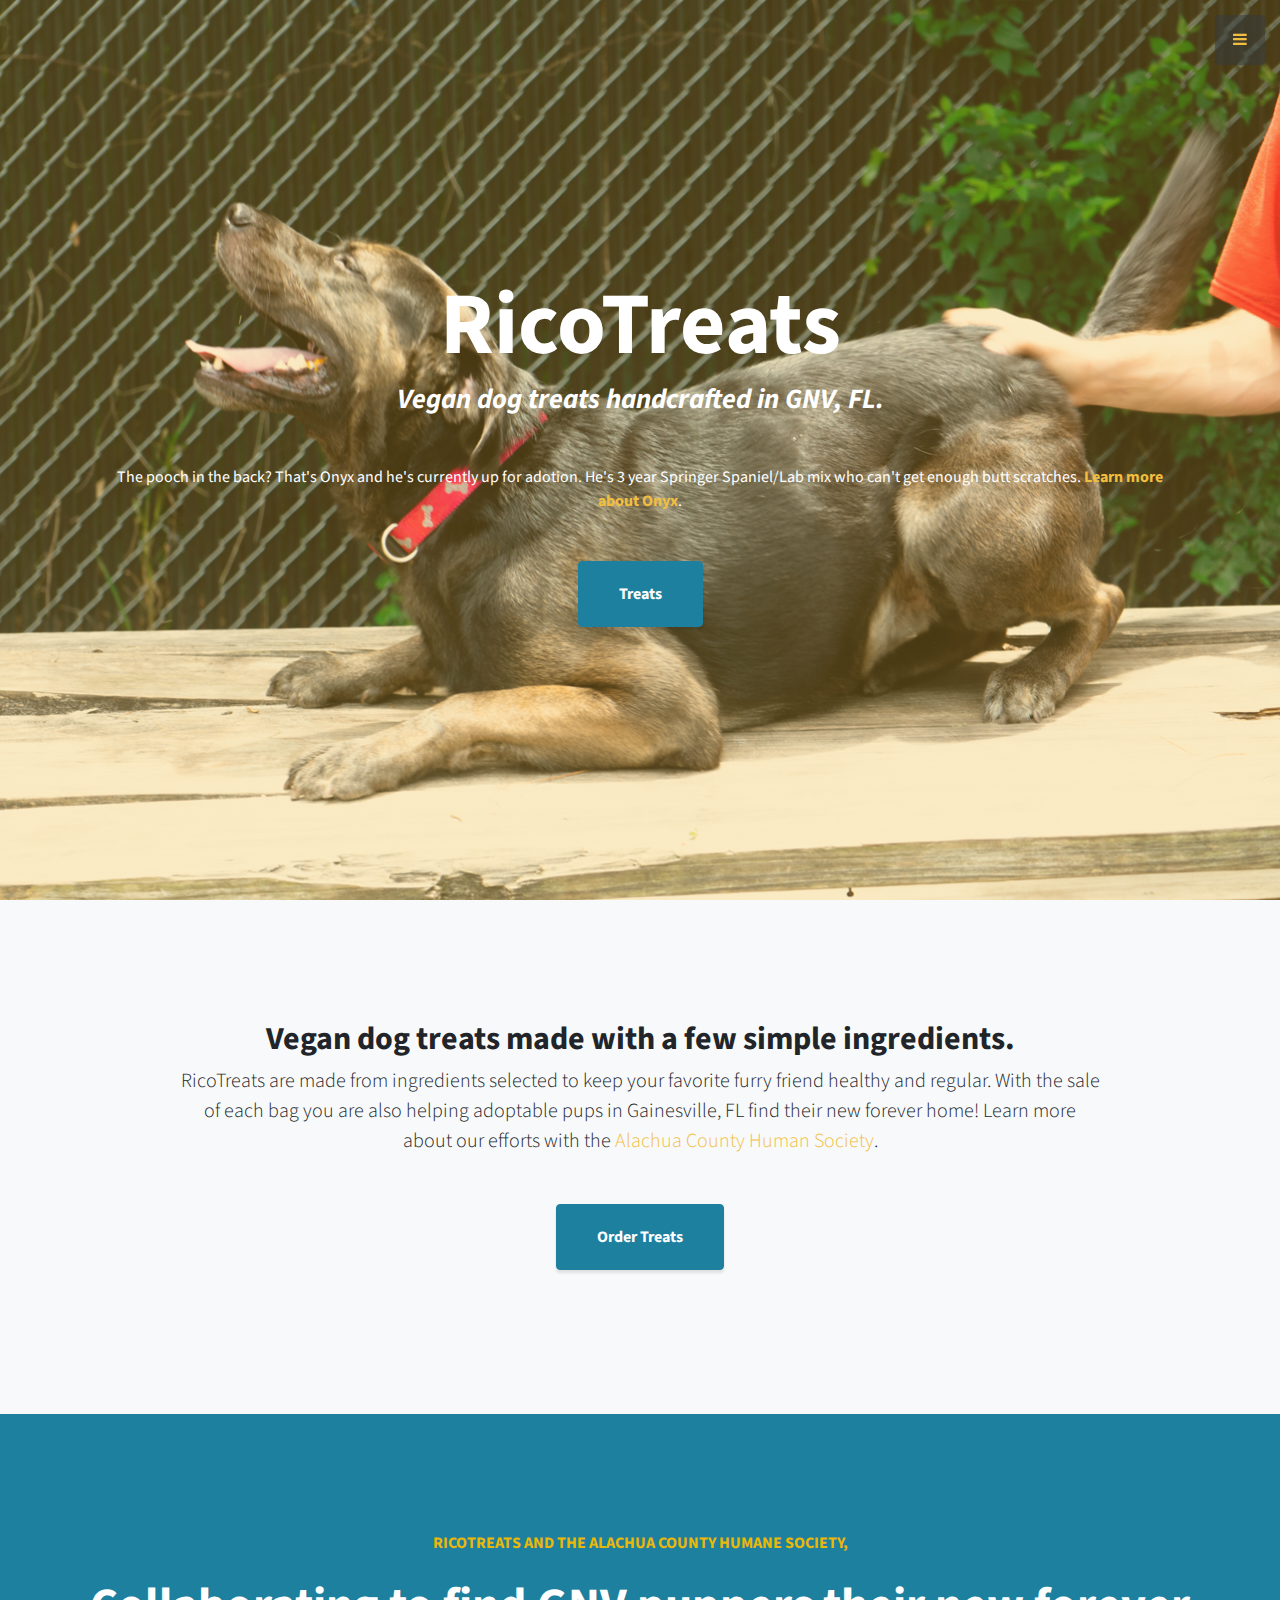
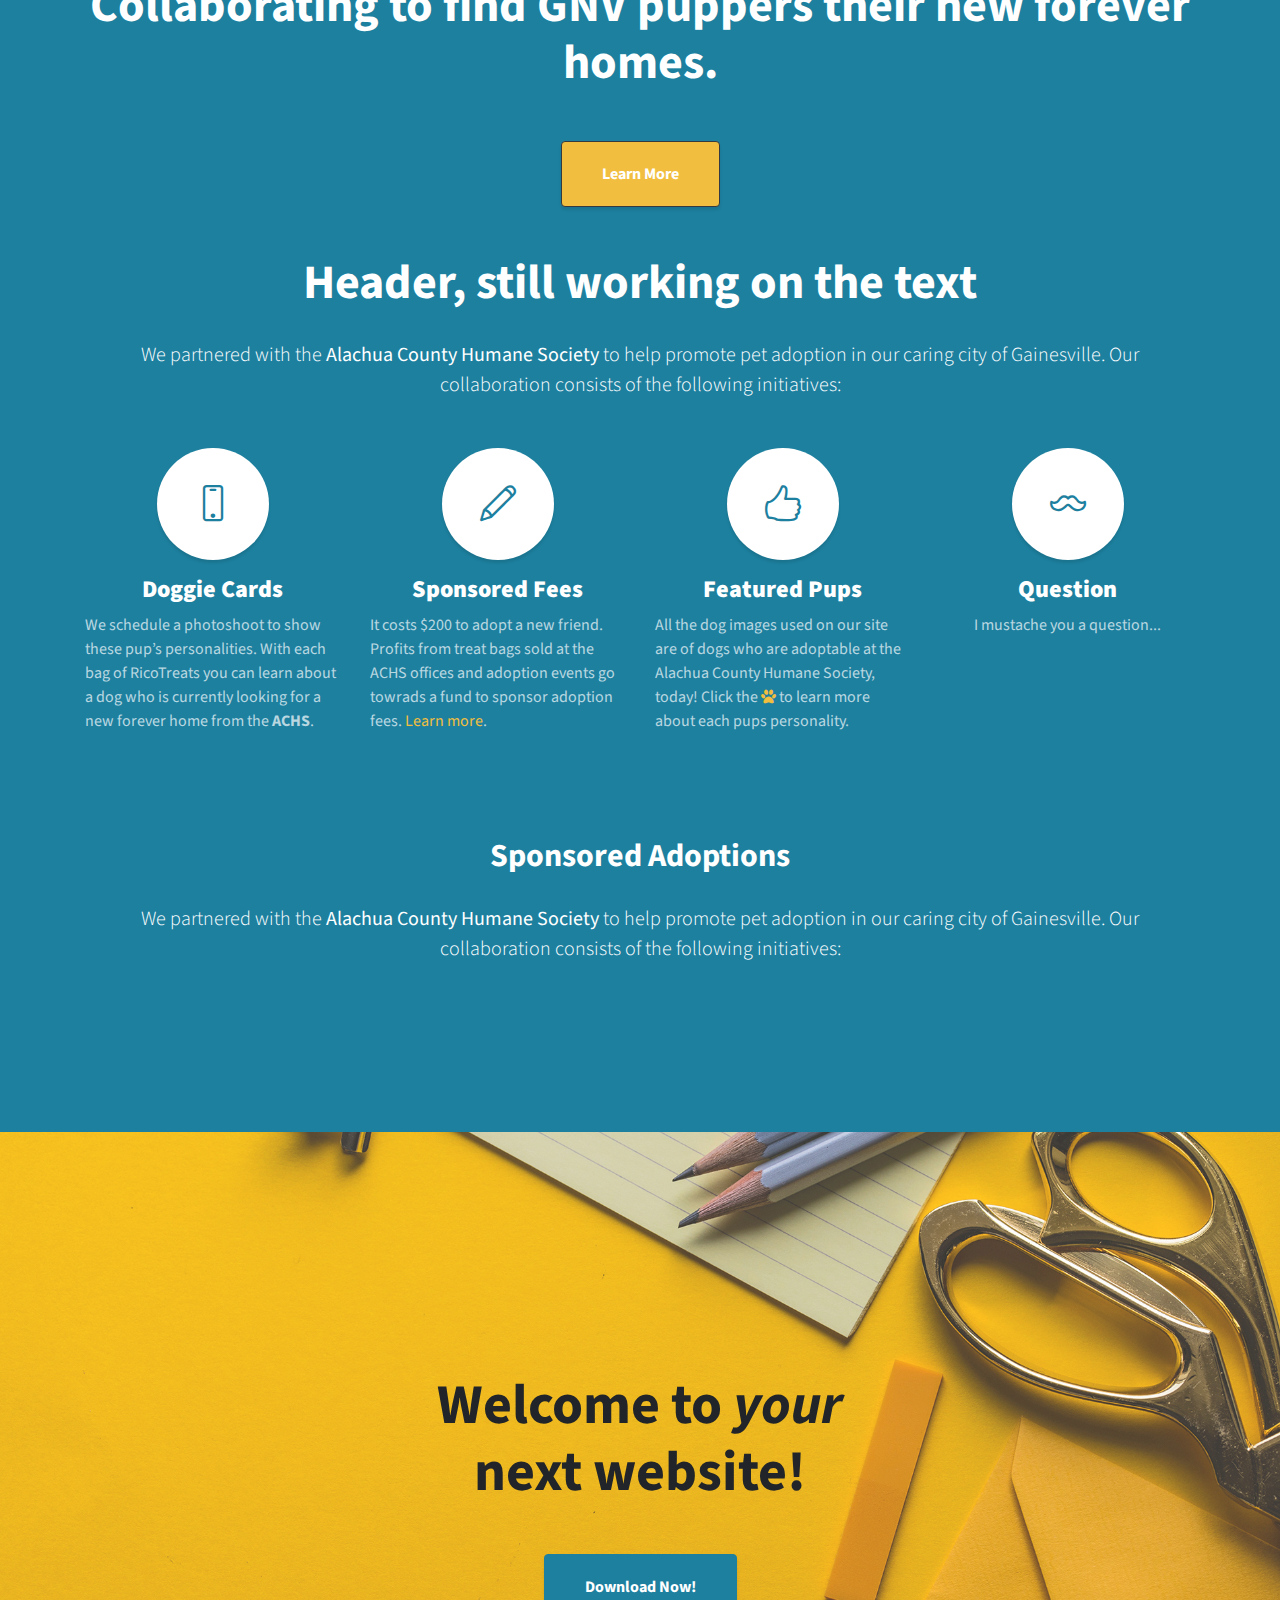
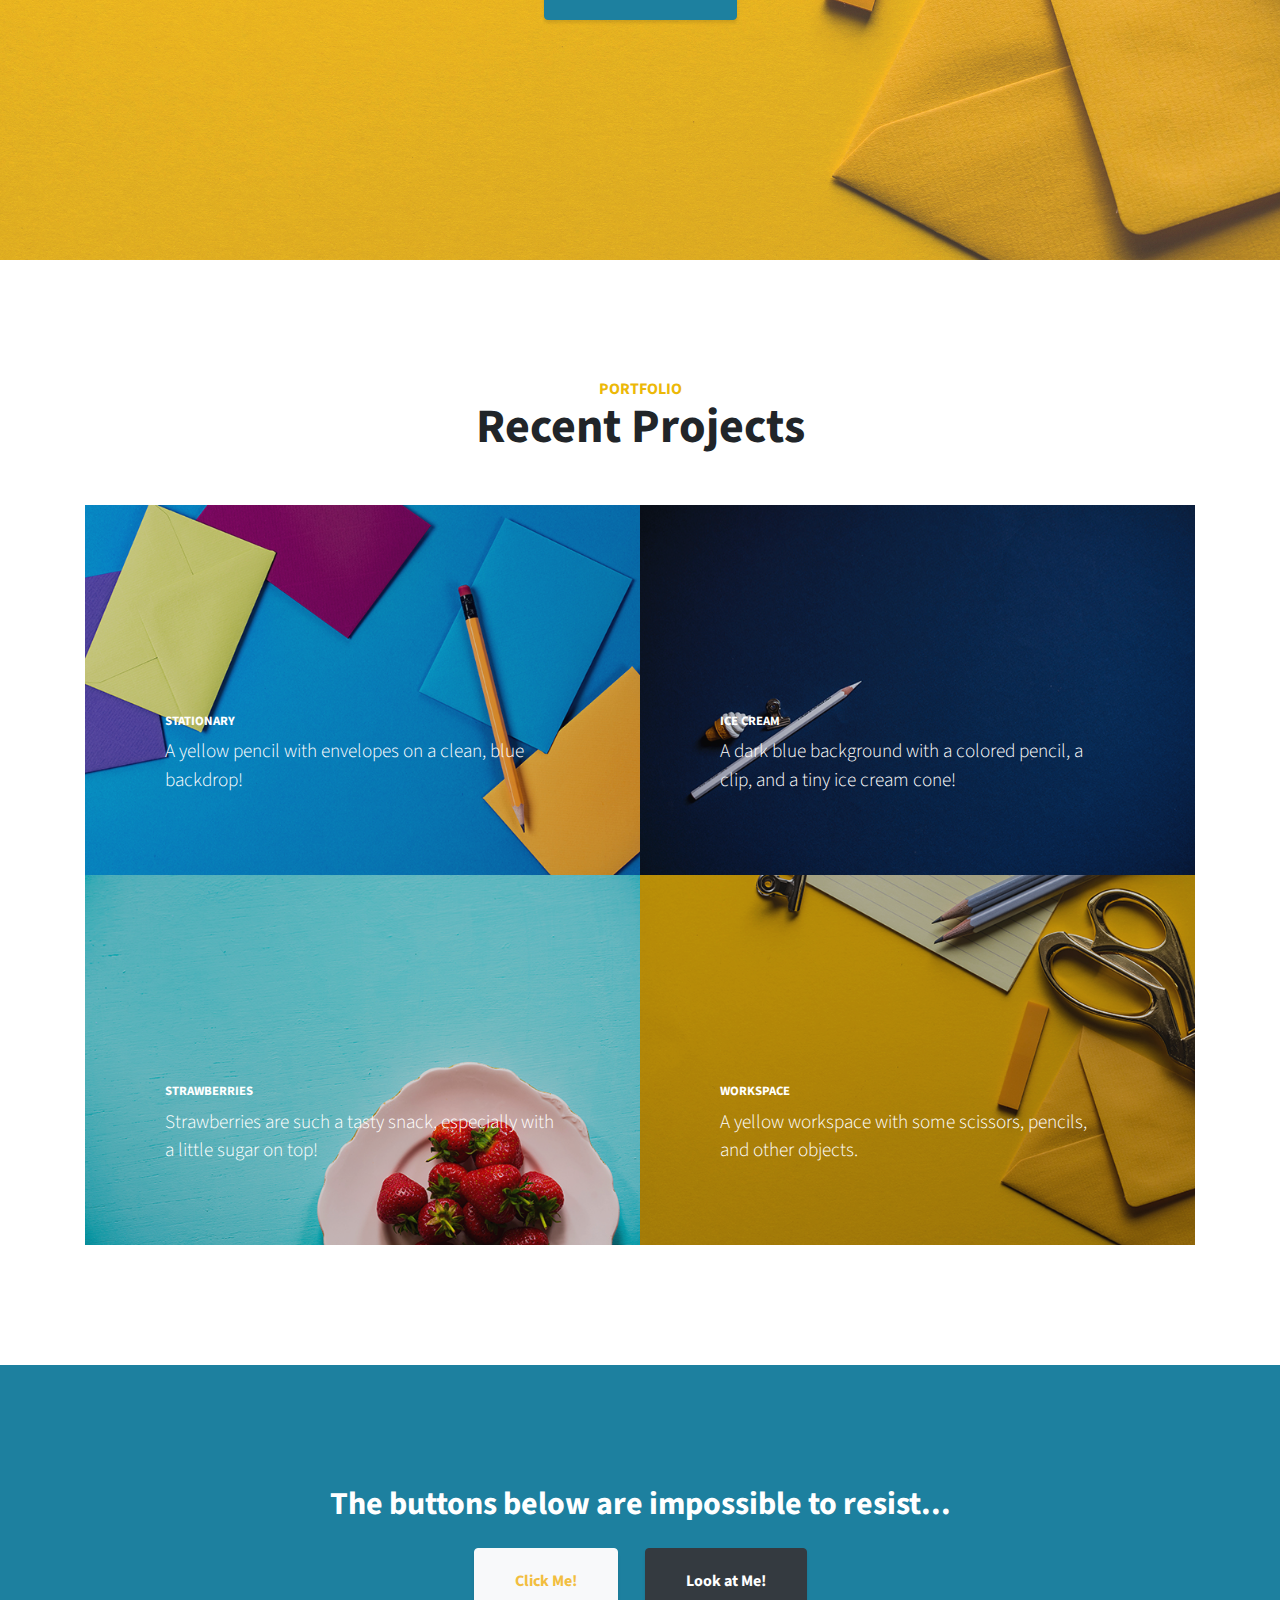
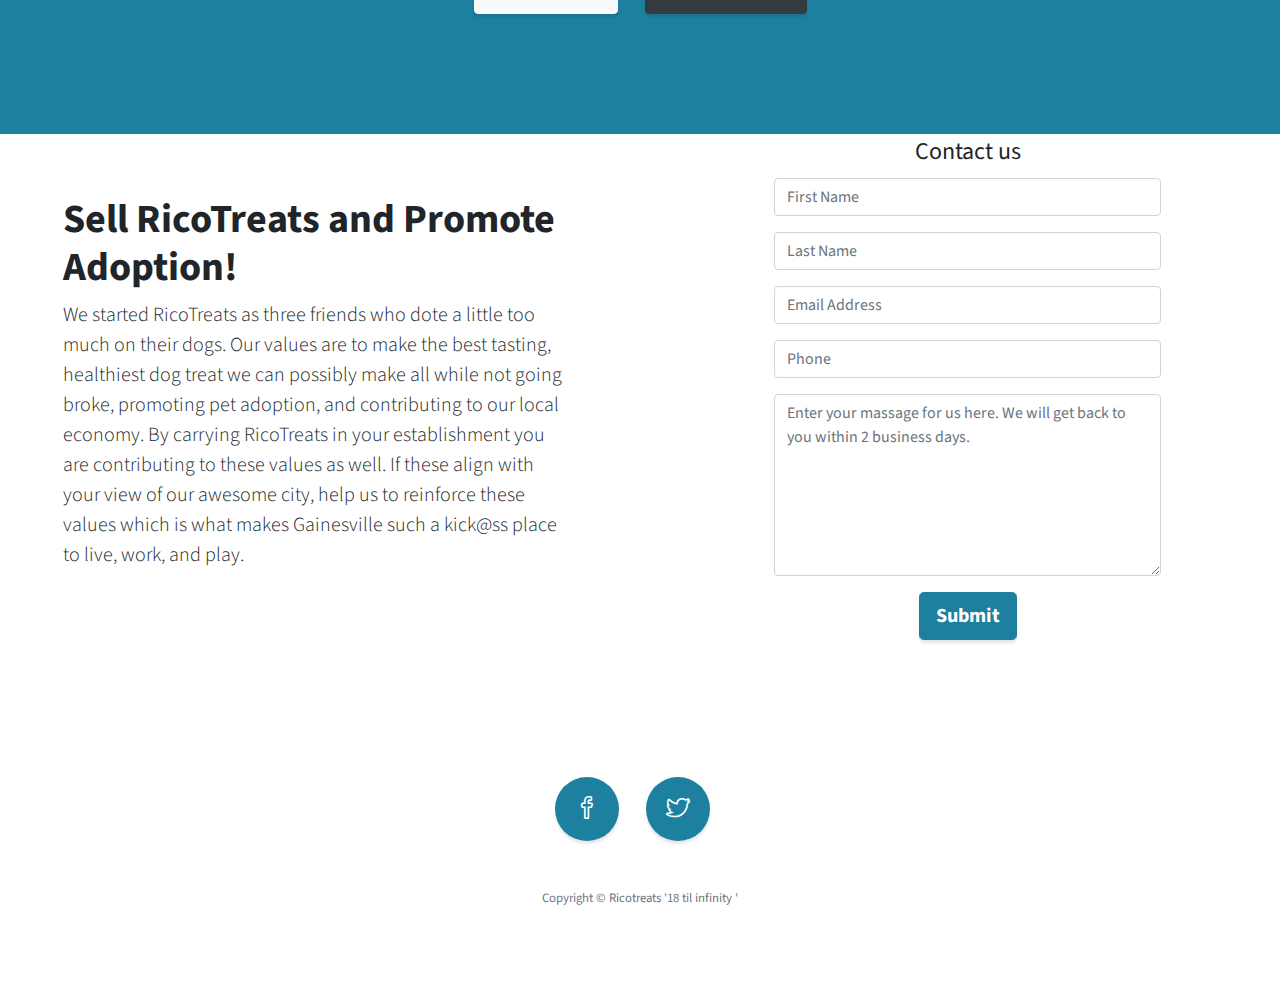
==== commit aa21809d: "form added" ====
--- a/html/index.html
+++ b/html/index.html
@@ -85,11 +85,8 @@
         <div class="content-section-heading">
           <h3 class="text-secondary mb-0">RicoTreats and the Alachua County Humane Society,</h3>
           <h2 class="mb-5" style="margin: 0.5em 0 0 0;">Collaborating to find GNV puppers their new forever homes.</h2>
-            <a class="btn btn-dark btn-xl mb-5" href="" style="background-color: #f2be40 !important;">Learn More</a>
-            <hr class="mb-5">
-            <h1>The <a class="btn btn-dark btn-xl mb-5" href="" style="background-color: #f2be40 !important;">button</a> above links to ricotreats.com/adopt</h1>
-            <p class="mb-5">text for the new page below:</p>
-            <hr class="mb-5">
+            <a class="btn btn-dark btn-xl mb-5" href="" style="background-color: #f2be40 !important;">Learn More</a> <!-- Link this to ricotreats.com/adopt when done-->
+
             <div>
                 <div>
                     <h2 class="mb-5">Header, still working on the text</h2>
@@ -218,13 +215,73 @@
       </div>
     </section>
 
-    <!-- Map -->
-    <section id="contact" class="map">
-      <iframe width="100%" height="100%" frameborder="0" scrolling="no" marginheight="0" marginwidth="0" src="https://maps.google.com/maps?f=q&amp;source=s_q&amp;hl=en&amp;geocode=&amp;q=Twitter,+Inc.,+Market+Street,+San+Francisco,+CA&amp;aq=0&amp;oq=twitter&amp;sll=28.659344,-81.187888&amp;sspn=0.128789,0.264187&amp;ie=UTF8&amp;hq=Twitter,+Inc.,+Market+Street,+San+Francisco,+CA&amp;t=m&amp;z=15&amp;iwloc=A&amp;output=embed"></iframe>
+    <!-- form -->
+    <section id="contact" >
+        <div class="row">
+          <div class="col-md-6">
+
+           <section class="lead mb-5 contact-blurb">
+             <h1>Sell RicoTreats and Promote Adoption!</h1>
+             <p>We started RicoTreats as three friends who dote a little too much on their dogs. Our values are to make the best tasting, healthiest dog treat we can possibly make all while not going broke, promoting pet adoption, and contributing to our local economy. By carrying RicoTreats in your establishment you are contributing to these values as well. If these align with your view of our awesome city, help us to reinforce these values which is what makes Gainesville such a kick@ss place to live, work, and play.</p>
+           </section>
+          </div>
+          <div class="col-md-6">
+            <center>
+                    <form class="form-horizontal" method="post">
+                        <fieldset>
+                            <legend class="text-center header">Contact us</legend>
+
+                            <div class="form-group">
+                                <!-- <span class="col-md-1 col-md-offset-2 text-center"><i class="fa fa-user bigicon"></i></span> -->
+                                <div class="col-md-8">
+                                    <input id="fname" name="name" type="text" placeholder="First Name" class="form-control">
+                                </div>
+                            </div>
+                            <div class="form-group">
+                                <!-- <span class="col-md-1 col-md-offset-2 text-center"><i class="fa fa-user bigicon"></i></span> -->
+                                <div class="col-md-8">
+                                    <input id="lname" name="name" type="text" placeholder="Last Name" class="form-control">
+                                </div>
+                            </div>
+
+                            <div class="form-group">
+                                <!-- <span class="col-md-1 col-md-offset-2 text-center"><i class="fa fa-envelope-o bigicon"></i></span> -->
+                                <div class="col-md-8">
+                                    <input id="email" name="email" type="text" placeholder="Email Address" class="form-control">
+                                </div>
+                            </div>
+
+                            <div class="form-group">
+                                <!-- <span class="col-md-1 col-md-offset-2 text-center"><i class="fa fa-phone-square bigicon"></i></span> -->
+                                <div class="col-md-8">
+                                    <input id="phone" name="phone" type="text" placeholder="Phone" class="form-control">
+                                </div>
+                            </div>
+
+                            <div class="form-group">
+                                <!-- <span class="col-md-1 col-md-offset-2 "><i class="fa fa-pencil-square-o bigicon"></i></span> -->
+                                <div class="col-md-8">
+                                    <textarea class="form-control" id="message" name="message" placeholder="Enter your massage for us here. We will get back to you within 2 business days." rows="7"></textarea>
+                                </div>
+                            </div>
+
+                            <div class="form-group">
+                                <div class="col-md-12 ">
+                                    <button type="submit" class="btn btn-primary btn-lg">Submit</button>
+                                </div>
+                            </div>
+                        </fieldset>
+                    </form>
+              </center>
+
+          </div>
+
+        </div>
+      <!-- <iframe width="100%" height="100%" frameborder="0" scrolling="no" marginheight="0" marginwidth="0" src="https://maps.google.com/maps?f=q&amp;source=s_q&amp;hl=en&amp;geocode=&amp;q=Twitter,+Inc.,+Market+Street,+San+Francisco,+CA&amp;aq=0&amp;oq=twitter&amp;sll=28.659344,-81.187888&amp;sspn=0.128789,0.264187&amp;ie=UTF8&amp;hq=Twitter,+Inc.,+Market+Street,+San+Francisco,+CA&amp;t=m&amp;z=15&amp;iwloc=A&amp;output=embed"></iframe>
       <br/>
       <small>
         <a href="https://maps.google.com/maps?f=q&amp;source=embed&amp;hl=en&amp;geocode=&amp;q=Twitter,+Inc.,+Market+Street,+San+Francisco,+CA&amp;aq=0&amp;oq=twitter&amp;sll=28.659344,-81.187888&amp;sspn=0.128789,0.264187&amp;ie=UTF8&amp;hq=Twitter,+Inc.,+Market+Street,+San+Francisco,+CA&amp;t=m&amp;z=15&amp;iwloc=A"></a>
-      </small>
+      </small> -->
     </section>
 
     <!-- Footer -->
@@ -241,13 +298,9 @@
               <i class="icon-social-twitter"></i>
             </a>
           </li>
-          <li class="list-inline-item">
-            <a class="social-link rounded-circle text-white" href="#">
-              <i class="icon-social-github"></i>
-            </a>
-          </li>
+
         </ul>
-        <p class="text-muted small mb-0">Copyright &copy; Your Website 2017</p>
+        <p class="text-muted small mb-0">Copyright &copy; Ricotreats '18 til infinity '</p>
       </div>
     </footer>
 
--- a/css/stylish-portfolio.css
+++ b/css/stylish-portfolio.css
@@ -367,3 +367,8 @@
 .text-secondary {
   color: #ecb807 !important;
 }
+
+/* Dra upgrade */
+.contact-blurb{
+  padding: 10%;
+}
--- a/css/stylish-portfolio.css
+++ b/css/stylish-portfolio.css
@@ -367,3 +367,8 @@
 .text-secondary {
   color: #ecb807 !important;
 }
+
+/* Dra upgrade */
+.contact-blurb{
+  padding: 10%;
+}
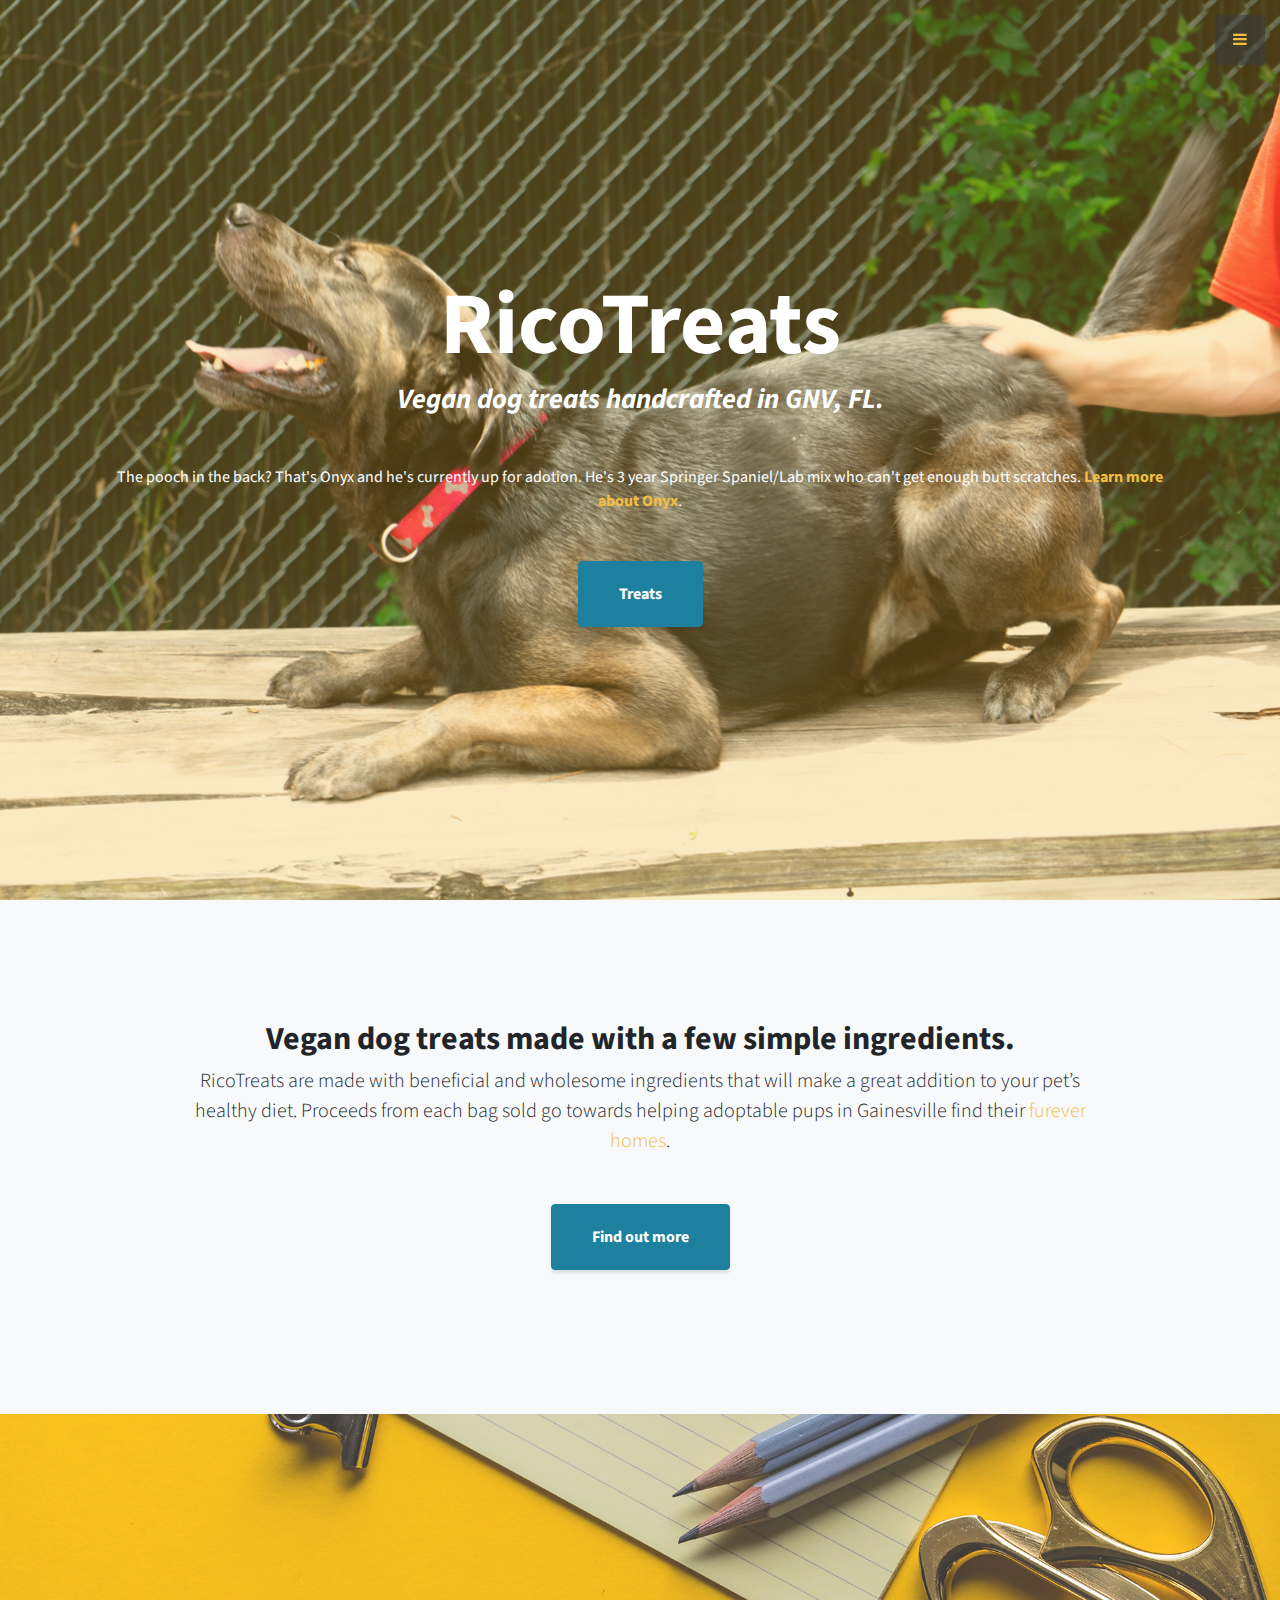
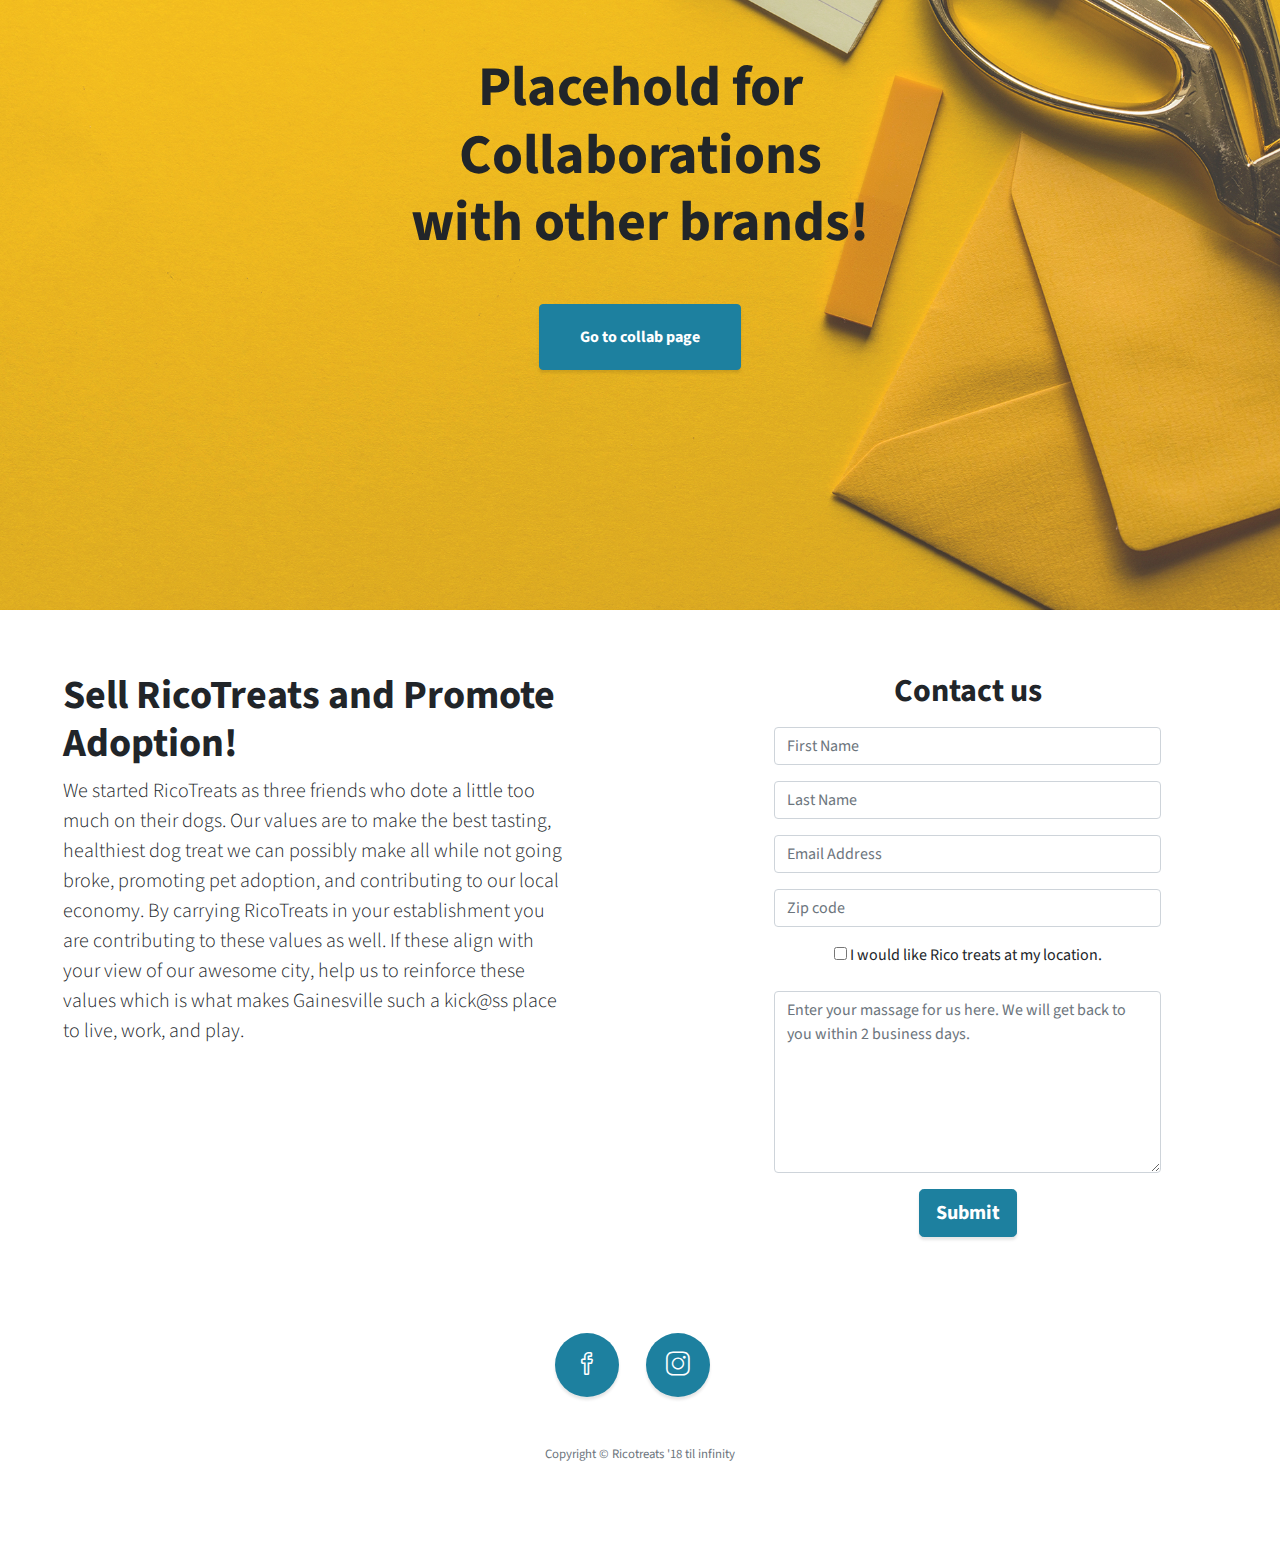
==== commit 2e0def51: "created new pages and installed order form" ====
--- a/html/index.html
+++ b/html/index.html
@@ -8,7 +8,7 @@
     <meta name="description" content="">
     <meta name="author" content="">
 
-    <title>Rico Treats</title>
+    <title>Rico Treats - Home</title>
 
     <!-- Bootstrap Core CSS -->
     <link href="../vendor/bootstrap/css/bootstrap.min.css" rel="stylesheet">
@@ -71,25 +71,24 @@
         <div class="row">
           <div class="col-lg-10 mx-auto">
               <h2>Vegan dog treats made with a few simple ingredients.</h2>
-            <p class="lead mb-5">RicoTreats are made from ingredients selected to keep your favorite furry friend healthy and regular. With the sale of each bag you are also helping adoptable pups in Gainesville, FL find their new forever home! Learn more about our efforts with the
-              <a href="#services" class="js-scroll-trigger">Alachua County Human Society</a>.</p>
-            <a class="btn btn-primary btn-xl js-scroll-trigger mb-4" href="">Order Treats</a>
-          </div>
-        </div>
-      </div>
-    </section>
-
-    <!-- Services -->
+            <p class="lead mb-5">RicoTreats are made with beneficial and wholesome ingredients that will make a great addition to your pet’s healthy diet. Proceeds from each bag sold go towards helping adoptable pups in Gainesville find their <a href="#services" class="js-scroll-trigger">furever homes</a>.</p>
+            <a class="btn btn-primary btn-xl js-scroll-trigger mb-4" href="/adopt.html">Find out more</a>
+          </div>
+        </div>
+      </div>
+    </section>
+<!--
+    Services
     <section class="content-section bg-primary text-white text-center" id="services">
       <div class="container">
         <div class="content-section-heading">
           <h3 class="text-secondary mb-0">RicoTreats and the Alachua County Humane Society,</h3>
           <h2 class="mb-5" style="margin: 0.5em 0 0 0;">Collaborating to find GNV puppers their new forever homes.</h2>
-            <a class="btn btn-dark btn-xl mb-5" href="" style="background-color: #f2be40 !important;">Learn More</a> <!-- Link this to ricotreats.com/adopt when done-->
-
+            <a class="btn btn-dark btn-xl mb-5" href="" style="background-color: #f2be40 !important;">Learn More</a> Link this to ricotreats.com/adopt when done-->
+<!--
             <div>
                 <div>
-                    <h2 class="mb-5">Header, still working on the text</h2>
+                    <h2 class="mb-5">Sponsor A Pet</h2>
                     <p class="lead mb-5" style="margin: -1em 0 0 0;">We partnered with the <strong>Alachua County Humane Society</strong> to help promote pet adoption in our caring city of Gainesville. Our collaboration consists of the following initiatives:</p>
                 </div>
             </div>
@@ -102,7 +101,7 @@
             <h4>
               <strong>Doggie Cards</strong>
             </h4>
-            <p class="text-faded mb-0" style="text-align: left;">We schedule a photoshoot to show these pup’s personalities. With each bag of RicoTreats you can learn about a dog who is currently looking for a new forever home from the <strong>ACHS</strong>.</p>
+            <p class="text-faded mb-0" style="text-align: left;">We scheduled a photoshoot to show these pup’s personalities. With each bag of RicoTreats you can learn about a dog who is currently looking for a new forever home from the <strong>ACHS</strong>.</p>
           </div>
           <div class="col-lg-3 col-md-6 mb-5 mb-lg-0">
             <span class="service-icon rounded-circle mx-auto mb-3">
@@ -129,28 +128,58 @@
             <h4>
               <strong>Question</strong>
             </h4>
-            <p class="text-faded mb-0">I mustache you a question...</p>
+            <p class="text-faded mb-0" style="text-align: left;">Have questions? We have answers. Feel free to <a href="">reach out</a> to our team to learn more about this initiative and how else you can be a part in helping these beautiful puppers find their new homes.</p>
           </div>
         </div>
           <br>
-          <div style="margin-top: 5em;">
-              <h2 class="mb-5">Sponsored Adoptions</h2>
-              <p class="lead mb-5" style="margin: -1em 0 0 0;">We partnered with the <strong>Alachua County Humane Society</strong> to help promote pet adoption in our caring city of Gainesville. Our collaboration consists of the following initiatives:</p>
-          </div>
-      </div>
-    </section>
-
-    <!-- Callout -->
+          <div class="row" id="sponsorship">
+            <div class="col" style="margin-top: 5em; text-align: left;">
+                <h2 class="mb-5">How Does Sponsorship Work?</h2>
+                <p class="lead mb-5" style="margin: -1em 0 0 0;">Adoption rates depend on the size and age of the dog. This table lists the different adoption tiers accordingly.</p>
+                <p class="lead mb-5" style="margin: -1em 0 0 0;">We focus on dogs who have spent more time than most at the Alachua County Humane Society. Would you like to help sponsor one of these perfect pooches? With every $200 raised, a dogs adoption fees are sponsored and they are that much closer to finding their <em>furever</em> home!</p>
+            </div>
+            <div class="col" style="margin-top: 5em; padding: 1em 0 0 0;">
+                <!-- Media query needed to make table stack beneath the paragraph on the left when viewed on mobile.
+                <table class="table table-hover">
+                    <thead>
+                      <tr>
+                        <th scope="col">Type</th>
+                        <th scope="col">Cost</th>
+                      </tr>
+                    </thead>
+                    <tbody>
+                      <tr>
+                        <th scope="row">Puppies</th>
+                        <td>$200</td>
+                      </tr>
+                      <tr>
+                        <th scope="row">Small Breeds</th>
+                        <td>$200</td>
+                      </tr>
+                      <tr>
+                        <th scope="row">Adult Dogs</th>
+                        <td>$150</td>
+                      </tr>
+                      <tr>
+                        <th scope="row">Senior Dogs</th>
+                        <td>$100</td>
+                      </tr>
+                    </tbody>
+                  </table>
+            </div>
+        </div>
+      </div>
+    </section>
+-->
+    <!-- Callout-->
     <section class="callout">
       <div class="container text-center">
-        <h2 class="mx-auto mb-5">Welcome to
-          <em>your</em>
-          next website!</h2>
-        <a class="btn btn-primary btn-xl" href="https://startbootstrap.com/template-overviews/stylish-portfolio/">Download Now!</a>
-      </div>
-    </section>
-
-    <!-- Portfolio -->
+        <h2 class="mx-auto mb-5">Placehold for Collaborations with other brands!</h2>
+        <a class="btn btn-primary btn-xl" href="https://startbootstrap.com/template-overviews/stylish-portfolio/">Go to collab page</a>
+      </div>
+    </section>
+
+    <!-- Portfolio
     <section class="content-section" id="portfolio">
       <div class="container">
         <div class="content-section-heading text-center">
@@ -205,8 +234,8 @@
         </div>
       </div>
     </section>
-
-    <!-- Call to Action -->
+-->
+    <!-- Call to Action
     <section class="content-section bg-primary text-white">
       <div class="container text-center">
         <h2 class="mb-4">The buttons below are impossible to resist...</h2>
@@ -214,7 +243,7 @@
         <a href="#" class="btn btn-xl btn-dark">Look at Me!</a>
       </div>
     </section>
-
+    -->
     <!-- form -->
     <section id="contact" >
         <div class="row">
@@ -225,11 +254,13 @@
              <p>We started RicoTreats as three friends who dote a little too much on their dogs. Our values are to make the best tasting, healthiest dog treat we can possibly make all while not going broke, promoting pet adoption, and contributing to our local economy. By carrying RicoTreats in your establishment you are contributing to these values as well. If these align with your view of our awesome city, help us to reinforce these values which is what makes Gainesville such a kick@ss place to live, work, and play.</p>
            </section>
           </div>
-          <div class="col-md-6">
-            <center>
-                    <form class="form-horizontal" method="post">
+          <div class="col-md-6 ">
+            <center >
+                    <form class="form-horizontal" method="post" style='margin-top:10%;'>
                         <fieldset>
-                            <legend class="text-center header">Contact us</legend>
+                            <legend class="text-center header ">
+                              <h2>Contact us</h2>
+                            </legend>
 
                             <div class="form-group">
                                 <!-- <span class="col-md-1 col-md-offset-2 text-center"><i class="fa fa-user bigicon"></i></span> -->
@@ -254,8 +285,13 @@
                             <div class="form-group">
                                 <!-- <span class="col-md-1 col-md-offset-2 text-center"><i class="fa fa-phone-square bigicon"></i></span> -->
                                 <div class="col-md-8">
-                                    <input id="phone" name="phone" type="text" placeholder="Phone" class="form-control">
-                                </div>
+                                    <input id="phone" name="phone" type="text" placeholder="Zip code" class="form-control">
+                                </div>
+                            </div>
+                            <div class="form-group">
+                              <div class="checkbox">
+                                <label><input type="checkbox" value=""> I would like Rico treats at my location.</label>
+                             </div>
                             </div>
 
                             <div class="form-group">
@@ -272,6 +308,15 @@
                             </div>
                         </fieldset>
                     </form>
+                    <!-- sharpspring native form connection to contactRico-NativeVersion-->
+                    <!-- THIS CONNECTION IS LIVE -->
+                    <script type="text/javascript">
+                        var __ss_noform = __ss_noform || [];
+                        __ss_noform.push(['baseURI', 'https://app-3QNENY7LN2.marketingautomation.services/webforms/receivePostback/MzawMDGzMLAwBAA/']);
+                        __ss_noform.push(['endpoint', 'fe956562-a050-44e7-a1dc-1dc297209a0c']);
+                    </script>
+                    <script type="text/javascript" src="https://koi-3QNENY7LN2.marketingautomation.services/client/noform.js?ver=1.24" ></script>
+
               </center>
 
           </div>
@@ -295,12 +340,12 @@
           </li>
           <li class="list-inline-item">
             <a class="social-link rounded-circle text-white mr-3" href="#">
-              <i class="icon-social-twitter"></i>
+              <i class="icon-social-instagram"></i>
             </a>
           </li>
 
         </ul>
-        <p class="text-muted small mb-0">Copyright &copy; Ricotreats '18 til infinity '</p>
+        <p class="text-muted small mb-0">Copyright &copy; Ricotreats '18 til infinity</p>
       </div>
     </footer>
 
